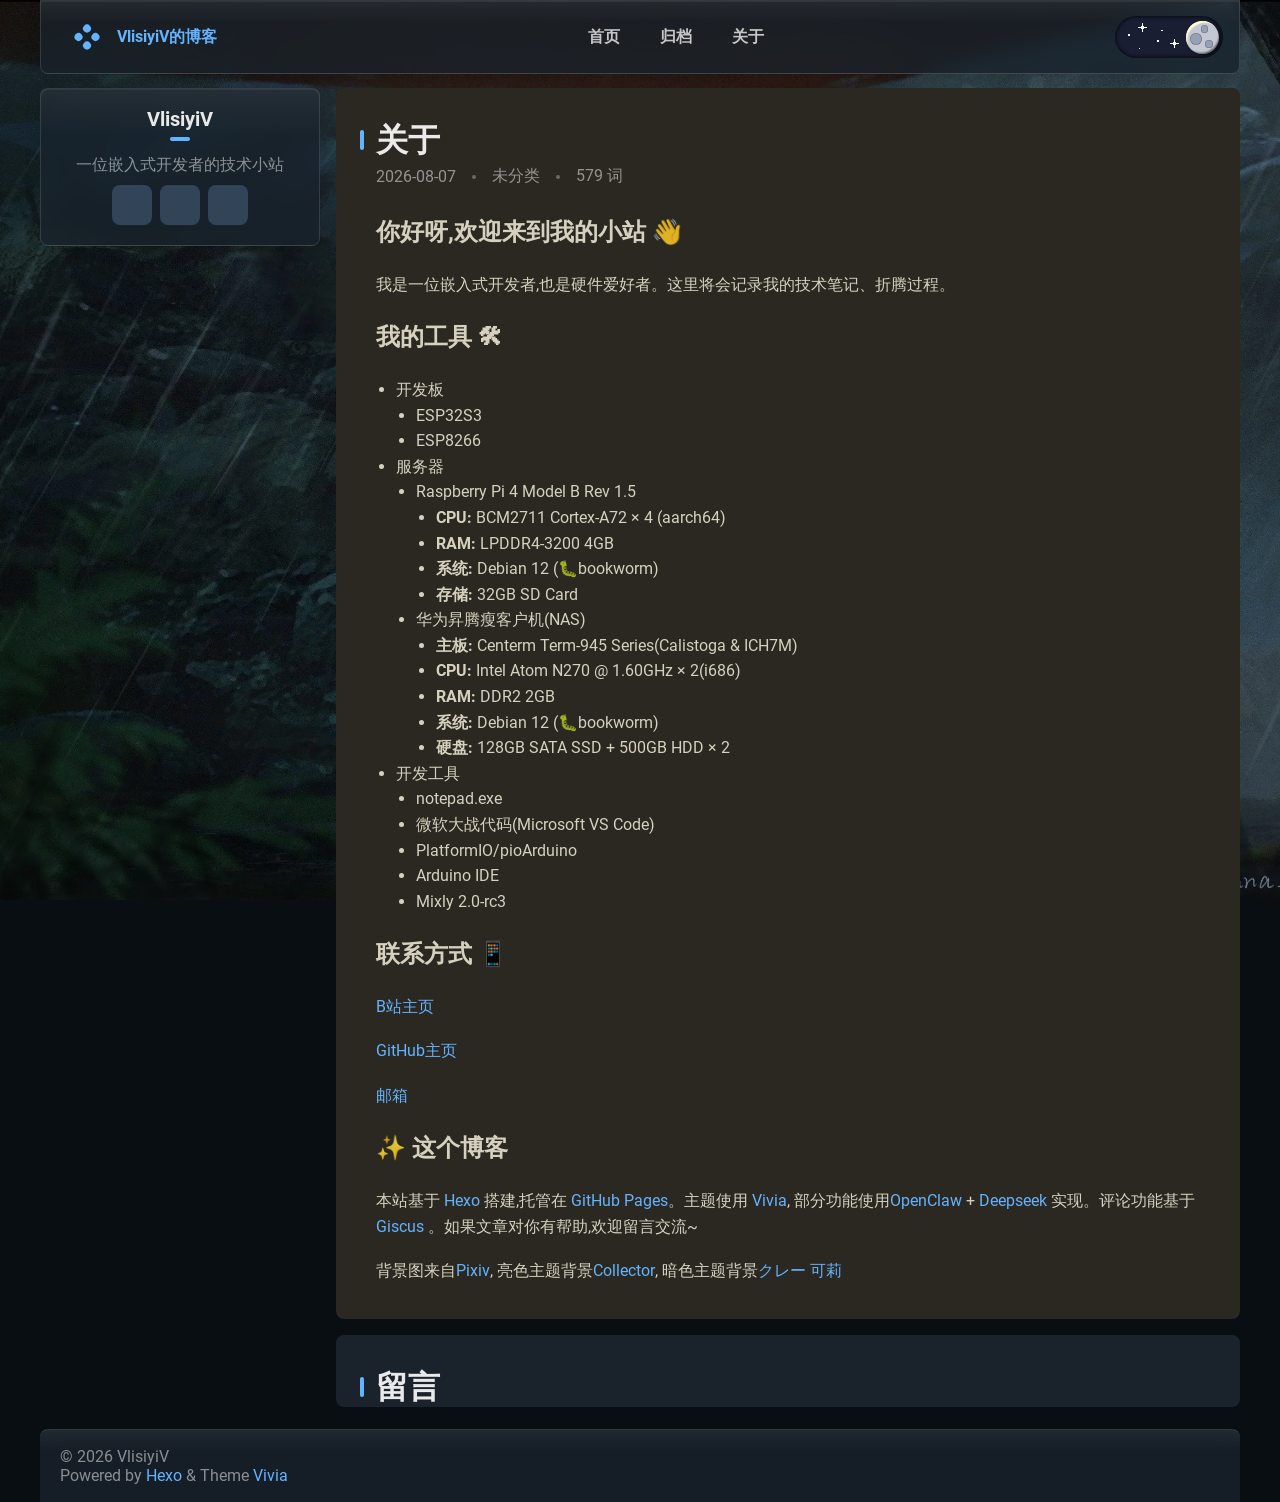
==== about/index.html @ a089f2d6 "Site updated: 2026-08-07 17:27:22" ====
<!DOCTYPE html>


<html theme="dark" showBanner="true" hasBanner="false" > 
<link href="https://cdn.staticfile.org/font-awesome/6.4.2/css/fontawesome.min.css" rel="stylesheet">
<link href="https://cdn.staticfile.org/font-awesome/6.4.2/css/brands.min.css" rel="stylesheet">
<link href="https://cdn.staticfile.org/font-awesome/6.4.2/css/solid.min.css" rel="stylesheet">
<script src="/js/color.global.min.js" ></script>
<script src="/js/load-settings.js" ></script>
<head>
  <meta charset="utf-8">
  
  
  

  
  <title>关于 | VlisiyiV的博客</title>
  <meta name="viewport" content="width=device-width, initial-scale=1, shrink-to-fit=no">

  <link rel="preload" href="/css/fonts/Roboto-Regular.ttf" as="font" type="font/ttf" crossorigin="anonymous">
  <link rel="preload" href="/css/fonts/Roboto-Bold.ttf" as="font" type="font/ttf" crossorigin="anonymous">

  <meta name="description" content="你好呀,欢迎来到我的小站 👋我是一位嵌入式开发者,也是硬件爱好者。这里将会记录我的技术笔记、折腾过程。 我的工具 🛠 开发板 ESP32S3 ESP8266   服务器 Raspberry Pi 4 Model B Rev 1.5 CPU: BCM2711 Cortex-A72 × 4 (aarch64) RAM: LPDDR4-3200 4GB 系统: Debian 12 (🐛bookwo">
<meta property="og:type" content="website">
<meta property="og:title" content="关于">
<meta property="og:url" content="https://blog.033280721.xyz/about/index.html">
<meta property="og:site_name" content="VlisiyiV的博客">
<meta property="og:description" content="你好呀,欢迎来到我的小站 👋我是一位嵌入式开发者,也是硬件爱好者。这里将会记录我的技术笔记、折腾过程。 我的工具 🛠 开发板 ESP32S3 ESP8266   服务器 Raspberry Pi 4 Model B Rev 1.5 CPU: BCM2711 Cortex-A72 × 4 (aarch64) RAM: LPDDR4-3200 4GB 系统: Debian 12 (🐛bookwo">
<meta property="og:locale" content="zh_CN">
<meta property="article:published_time" content="2026-08-07T07:10:06.000Z">
<meta property="article:modified_time" content="2026-08-07T07:10:08.738Z">
<meta property="article:author" content="VlisiyiV">
<meta property="article:tag" content="ESP32">
<meta property="article:tag" content="ESP8266">
<meta property="article:tag" content="单片机">
<meta property="article:tag" content="博客">
<meta property="article:tag" content="嵌入式开发">
<meta property="article:tag" content="树莓派">
<meta property="article:tag" content="硬件DIY">
<meta name="twitter:card" content="summary">
  
  
    <link rel="icon" media="(prefers-color-scheme: light)" href="/images/favicon-light-32.png" sizes="32x32">
    <link rel="icon" media="(prefers-color-scheme: light)" href="/images/favicon-light-128.png" sizes="128x128">
    <link rel="icon" media="(prefers-color-scheme: light)" href="/images/favicon-light-180.png" sizes="180x180">
    <link rel="icon" media="(prefers-color-scheme: light)" href="/images/favicon-light-192.png" sizes="192x192">
    <link rel="icon" media="(prefers-color-scheme: dark)" href="/images/favicon-dark-32.png" sizes="32x32">
    <link rel="icon" media="(prefers-color-scheme: dark)" href="/images/favicon-dark-128.png" sizes="128x128">
    <link rel="icon" media="(prefers-color-scheme: dark)" href="/images/favicon-dark-180.png" sizes="180x180">
    <link rel="icon" media="(prefers-color-scheme: dark)" href="/images/favicon-dark-192.png" sizes="192x192">
  
  
  <link rel="stylesheet" href="/css/style.css?v=20260807b">
<meta name="generator" content="Hexo 8.1.2"></head>

<body>
  
   
  <div id="main-grid" class="  ">
    <div id="nav" class=""  >
      <navbar id="navbar">
  <nav id="title-nav">
    <a href="/">
      <div id="vivia-logo">
        <div class="dot"></div>
        <div class="dot"></div>
        <div class="dot"></div>
        <div class="dot"></div>
      </div>
      <div>VlisiyiV的博客 </div>
    </a>
  </nav>
  <nav id="main-nav">
    
      <a class="main-nav-link" href="/">首页</a>
    
      <a class="main-nav-link" href="/archives">归档</a>
    
      <a class="main-nav-link" href="/about">关于</a>
    
  </nav>
  <nav id="sub-nav">
    <div id="daynight-btn" class="nav-icon" title="toggle_theme">
      <div class="dn-components">
        <div class="dn-main-button">
          <div class="dn-moon"></div>
          <div class="dn-moon"></div>
          <div class="dn-moon"></div>
        </div>
        <div class="dn-daytime-backgrond"></div>
        <div class="dn-daytime-backgrond"></div>
        <div class="dn-daytime-backgrond"></div>
        <div class="dn-cloud">
          <div class="dn-cloud-son"></div>
          <div class="dn-cloud-son"></div>
          <div class="dn-cloud-son"></div>
          <div class="dn-cloud-son"></div>
          <div class="dn-cloud-son"></div>
          <div class="dn-cloud-son"></div>
        </div>
        <div class="dn-cloud dn-cloud-light">
          <div class="dn-cloud-son"></div>
          <div class="dn-cloud-son"></div>
          <div class="dn-cloud-son"></div>
          <div class="dn-cloud-son"></div>
          <div class="dn-cloud-son"></div>
          <div class="dn-cloud-son"></div>
        </div>
        <div class="dn-stars">
          <div class="dn-star big"><div class="dn-star-son"></div><div class="dn-star-son"></div><div class="dn-star-son"></div><div class="dn-star-son"></div></div>
          <div class="dn-star big"><div class="dn-star-son"></div><div class="dn-star-son"></div><div class="dn-star-son"></div><div class="dn-star-son"></div></div>
          <div class="dn-star medium"><div class="dn-star-son"></div><div class="dn-star-son"></div><div class="dn-star-son"></div><div class="dn-star-son"></div></div>
          <div class="dn-star medium"><div class="dn-star-son"></div><div class="dn-star-son"></div><div class="dn-star-son"></div><div class="dn-star-son"></div></div>
          <div class="dn-star small"><div class="dn-star-son"></div><div class="dn-star-son"></div><div class="dn-star-son"></div><div class="dn-star-son"></div></div>
          <div class="dn-star small"><div class="dn-star-son"></div><div class="dn-star-son"></div><div class="dn-star-son"></div><div class="dn-star-son"></div></div>
        </div>
      </div>
    </div>
    
    <div id="nav-menu-btn" class="nav-icon">
      <svg xmlns="http://www.w3.org/2000/svg" height="20" viewBox="0 -960 960 960" width="20"><path d="M177.37-252.282q-17.453 0-29.477-11.964-12.024-11.963-12.024-29.326t12.024-29.537q12.024-12.174 29.477-12.174h605.26q17.453 0 29.477 11.964 12.024 11.963 12.024 29.326t-12.024 29.537q-12.024 12.174-29.477 12.174H177.37Zm0-186.218q-17.453 0-29.477-11.963-12.024-11.964-12.024-29.326 0-17.363 12.024-29.537T177.37-521.5h605.26q17.453 0 29.477 11.963 12.024 11.964 12.024 29.326 0 17.363-12.024 29.537T782.63-438.5H177.37Zm0-186.217q-17.453 0-29.477-11.964-12.024-11.963-12.024-29.326t12.024-29.537q12.024-12.174 29.477-12.174h605.26q17.453 0 29.477 11.964 12.024 11.963 12.024 29.326t-12.024 29.537q-12.024 12.174-29.477 12.174H177.37Z"/></svg>
    </div>
  </nav>
</navbar>
<div id="nav-dropdown" class="hidden">
  <div id="dropdown-link-list">
    
      <a class="nav-dropdown-link" href="/">首页</a>
    
      <a class="nav-dropdown-link" href="/archives">归档</a>
    
      <a class="nav-dropdown-link" href="/about">关于</a>
    
     
    </div>
</div>
<script>
  let dropdownBtn = document.getElementById("nav-menu-btn");
  let dropdownEle = document.getElementById("nav-dropdown");
  dropdownBtn.onclick = function() {
    dropdownEle.classList.toggle("hidden");
  }
</script>
    </div>
    <div id="sidebar-wrapper">
      <sidebar id="sidebar">
  
    <div class="widget-wrap">
  <div class="info-card">
    <div class="avatar">
      
      <div class="img-dim"></div>
    </div>
    <div class="info">
      <div class="username">VlisiyiV </div>
      <div class="dot"></div>
      <div class="subtitle">一位嵌入式开发者的技术小站 </div>
      <div class="link-list">
        
          <a class="link-btn" target="_blank" rel="noopener" href="https://github.com/VlisiyiV" title="GitHub"><i class="fa-brands fa-github"></i></a>
        
          <a class="link-btn" target="_blank" rel="noopener" href="https://space.bilibili.com/592669612" title="Bilibili"><i class="fa-brands fa-bilibili"></i></a>
        
          <a class="link-btn" href="mailto:lisiyi@033280721.xyz" title="Email"><i class="fa-solid fa-envelope"></i></a>
         
      </div>  
    </div>
  </div>
</div>

  
  <div class="sticky">
    
      



    
      

    
  </div>
</sidebar>
    </div>
    <div id="content-body">
       


<article id="page-" class="h-entry article article-type-page" itemprop="blogPost" itemscope itemtype="https://schema.org/BlogPosting">
   
  <div class="article-inner">
    <div class="article-main">
      <header class="article-header">
        
<div class="main-title-bar">
  <div class="main-title-dot"></div>
  
    
      <h1 class="p-name article-title" itemprop="headline name">
        关于
      </h1>
    
  
</div>

        <div class='meta-info-bar'>
          <div class="meta-info">
  <time class="dt-published" datetime="2026-08-07T07:10:06.000Z" itemprop="datePublished">2026-08-07</time>
</div>
          <div class="need-seperator meta-info">
            <div class="meta-cate-flex">
  
    未分类 
   
</div>
  
          </div>
          <div class="wordcount need-seperator meta-info">
            579 词 
          </div>
        </div>
        
      </header>
      <div class="e-content article-entry" itemprop="articleBody">
        
          <h2 id="你好呀-欢迎来到我的小站-👋"><a href="#你好呀-欢迎来到我的小站-👋" class="headerlink" title="你好呀,欢迎来到我的小站 👋"></a>你好呀,欢迎来到我的小站 👋</h2><p>我是一位嵌入式开发者,也是硬件爱好者。这里将会记录我的技术笔记、折腾过程。</p>
<h2 id="我的工具-🛠"><a href="#我的工具-🛠" class="headerlink" title="我的工具 🛠"></a>我的工具 🛠</h2><ul>
<li>开发板<ul>
<li>ESP32S3</li>
<li>ESP8266</li>
</ul>
</li>
<li>服务器<ul>
<li>Raspberry Pi 4 Model B Rev 1.5<ul>
<li><strong>CPU:</strong> BCM2711 Cortex-A72 × 4 (aarch64)</li>
<li><strong>RAM:</strong> LPDDR4-3200 4GB</li>
<li><strong>系统:</strong> Debian 12 (🐛bookworm)</li>
<li><strong>存储:</strong> 32GB SD Card</li>
</ul>
</li>
<li>华为昇腾瘦客户机(NAS)<ul>
<li><strong>主板:</strong> Centerm Term-945 Series(Calistoga &amp; ICH7M)</li>
<li><strong>CPU:</strong> Intel Atom N270 @ 1.60GHz × 2(i686)</li>
<li><strong>RAM:</strong> DDR2 2GB</li>
<li><strong>系统:</strong> Debian 12 (🐛bookworm)</li>
<li><strong>硬盘:</strong> 128GB SATA SSD + 500GB HDD × 2</li>
</ul>
</li>
</ul>
</li>
<li>开发工具<ul>
<li>notepad.exe</li>
<li>微软大战代码(Microsoft VS Code)</li>
<li>PlatformIO&#x2F;pioArduino</li>
<li>Arduino IDE</li>
<li>Mixly 2.0-rc3</li>
</ul>
</li>
</ul>
<h2 id="联系方式-📱"><a href="#联系方式-📱" class="headerlink" title="联系方式 📱"></a>联系方式 📱</h2><p><a target="_blank" rel="noopener" href="https://space.bilibili.com/592669612">B站主页</a></p>
<p><a target="_blank" rel="noopener" href="https://github.com/vlisiyiv">GitHub主页</a></p>
<p><a href="mailto:&#108;&#105;&#x73;&#105;&#121;&#105;&#x40;&#48;&#x33;&#51;&#x32;&#56;&#x30;&#55;&#x32;&#x31;&#46;&#x78;&#x79;&#x7a;">邮箱</a></p>
<h2 id="✨-这个博客"><a href="#✨-这个博客" class="headerlink" title="✨ 这个博客"></a>✨ 这个博客</h2><p>本站基于 <a target="_blank" rel="noopener" href="https://hexo.io/">Hexo</a> 搭建,托管在 <a target="_blank" rel="noopener" href="https://pages.github.com/">GitHub Pages</a>。主题使用 <a target="_blank" rel="noopener" href="https://github.com/saicaca/hexo-theme-vivia">Vivia</a>, 部分功能使用<a target="_blank" rel="noopener" href="https://openclaw.ai/">OpenClaw</a> + <a target="_blank" rel="noopener" href="https://www.deepseek.com/">Deepseek</a> 实现。评论功能基于 <a target="_blank" rel="noopener" href="https://giscus.app/">Giscus</a> 。如果文章对你有帮助,欢迎留言交流~</p>
<p>背景图来自<a target="_blank" rel="noopener" href="https://www.pixiv.net/">Pixiv</a>, 亮色主题背景<a target="_blank" rel="noopener" href="https://www.pixiv.net/artworks/133535742">Collector</a>, 暗色主题背景<a target="_blank" rel="noopener" href="https://www.pixiv.net/artworks/85523453">クレー 可莉</a></p>

        
      </div>

         
    </div>
    
     
  </div>
  
    

  
</article>








  <div id="comment-card" class="comment-card">
    <div class="main-title-bar">
      <div class="main-title-dot"></div>
      <div class="main-title">留言 </div>
    </div>
    <script src="https://giscus.app/client.js"
      data-repo="VlisiyiV/vlisiyiv.github.io"
      data-repo-id="R_kgDOTwzOzQ"
      data-category="Announcements"
      data-category-id="DIC_kwDOTwzOzc4DC2In"
      data-mapping="pathname"
      data-strict="0"
      data-reactions-enabled="1"
      data-emit-metadata="0"
      data-input-position="bottom"
      data-theme="https://blog.033280721.xyz/giscus/giscus-dark.css"
      data-lang="zh-CN"
      crossorigin="anonymous"
      async>
    </script>
  </div>

    </div>
    <div id="footer-wrapper">
      <footer id="footer">
  
  <div id="footer-info" class="inner">
    
    &copy; 2026 VlisiyiV<br>
    Powered by <a href="https://hexo.io/" target="_blank">Hexo</a> & Theme <a target="_blank" rel="noopener" href="https://github.com/saicaca/hexo-theme-vivia">Vivia</a>
  </div>
</footer>

    </div>
    <div class="back-to-top-wrapper">
    <button id="back-to-top-btn" class="back-to-top-btn hide" onclick="topFunction()">
        <i class="fa-solid fa-angle-up"></i>
    </button>
</div>

<script>
    function topFunction() {
        window.scroll({ top: 0, behavior: 'smooth' });
    }
    let btn = document.getElementById('back-to-top-btn');
    function scrollFunction() {
        if (document.body.scrollTop > 600 || document.documentElement.scrollTop > 600) {
            btn.classList.remove('hide')
        } else {
            btn.classList.add('hide')
        }
    }
    window.onscroll = function() {
        scrollFunction();
    }
</script>

  </div>
  <script src="/js/light-dark-switch.js"></script>
</body>
</html>
---- css/style.css ----
:root {
  --neut-L90: rgba(255,255,255,0.9);
  --neut-L75: rgba(255,255,255,0.75);
  --neut-L50: rgba(255,255,255,0.5);
  --neut-L30: rgba(255,255,255,0.3);
  --neut-L10: rgba(255,255,255,0.1);
  --banner-dim: rgba(0,0,0,0.2);
  --primary-hue: 250;
  --glass-bg: rgba(26,34,43,0.8);
  --glass-shine: rgba(255,255,255,0.05);
  --glass-border: rgba(255,255,255,0.12);
  --main-title: rgba(255,255,255,0.9);
  --btn-content: var(--neut-L75);
  --btn-content-hover: var(--btn-content);
  --card-btn-bg: var(--card-background);
  --card-btn-icon: var(--primary);
  --btn-text-neutral-text: var(--neut-L75);
  --btn-text-content: var(--primary);
  --btn-text-light-text: var(--primary);
  --title-hover: var(--primary);
  --light-dot: var(--primary);
  --article-meta: rgba(255,255,255,0.5);
  --article-text: rgba(245,238,218,0.85);
  --info-name: rgba(255,255,255,0.9);
  --info-sub: rgba(255,255,255,0.5);
  --link: var(--primary);
  --color-picker-border: var(--primary);
  --color-picker-thumb: var(--primary);
  --pagenav-curr-bg: var(--primary);
  --widget-title: var(--main-title);
  --archive-year: var(--neut-L75);
  --archive-date: var(--neut-L50);
  --archive-title: var(--neut-L75);
  --archive-tags: var(--neut-L30);
  --archive-dashline: var(--neut-L10);
  --primary-btn-bg: var(--primary);
  --img-overlay: rgba(0,0,0,0.1);
  --sidebar-width: 280px;
  --display-light-icon: 0;
  --display-dark-icon: 1;
}
@supports (color: oklch(0 0 0)) {
  :root {
    --primary: oklch(0.75 0.14 var(--primary-hue));
    --nav-dropdown-bg: oklch(0.2 0.02 var(--primary-hue));
    --page-background: oklch(0.16 0.014 var(--primary-hue));
    --card-background: oklch(0.25 0.02 var(--primary-hue));
    --btn-bg: oklch(0.38 0.04 var(--primary-hue));
    --btn-hover: oklch(0.45 0.045 var(--primary-hue));
    --btn-active: oklch(0.5 0.05 var(--primary-hue));
    --card-btn-hover: oklch(0.3 0.03 var(--primary-hue));
    --card-btn-active: oklch(0.35 0.035 var(--primary-hue));
    --btn-text-hover: oklch(0.2 0.02 var(--primary-hue));
    --btn-text-active: oklch(0.17 0.017 var(--primary-hue));
    --timeline-dim-dot: oklch(0.5 0.05 var(--primary-hue));
    --title-active: oklch(0.65 0.12 var(--primary-hue));
    --tag-dot: oklch(0.25 0.02 var(--primary-hue));
    --highlight-selection: oklch(0.35 0.035 var(--primary-hue));
    --article-code-bg: oklch(0.4 0.04 var(--primary-hue));
    --article-block: oklch(0.2 0.02 var(--primary-hue));
    --link-hover-bg: oklch(0.4 0.08 var(--primary-hue));
    --link-active-bg: oklch(0.35 0.07 var(--primary-hue));
    --blockquote-bg: oklch(0.2 0.02 var(--primary-hue));
    --color-picker-range: oklch(0.4 0.04 var(--primary-hue));
    --badge-bg: oklch(0.75 0.12 var(--primary-hue));
    --text-on-light: oklch(0.25 0.02 var(--primary-hue));
    --pagenav-curr-text: oklch(0.25 0.02 var(--primary-hue));
    --input-field: oklch(0.2 0.02 var(--primary-hue));
    --primary-btn-text: oklch(0.25 0.02 var(--primary-hue));
    --enter-btn-bg: oklch(0.2 0.02 var(--primary-hue));
    --enter-btn-hover: oklch(0.3 0.03 var(--primary-hue));
    --enter-btn-active: oklch(0.35 0.035 var(--primary-hue));
    --selection-bg: oklch(0.4 0.08 var(--primary-hue));
    --code-block-selection-bg: oklch(0.4 0.08 var(--primary-hue));
  }
}
@supports not (color: oklch(0 0 0)) {
  :root {
    --primary: #63b3ff;
    --nav-dropdown-bg: #0f171f;
    --page-background: #090e13;
    --card-background: #1a222b;
    --btn-bg: #324457;
    --btn-hover: #42576e;
    --btn-active: #4d667f;
    --card-btn-hover: #222f3c;
    --card-btn-active: #2d3c4c;
    --btn-text-hover: #0f171f;
    --btn-text-active: #0a1017;
    --timeline-dim-dot: #4d667f;
    --title-active: #5194d5;
    --tag-dot: #1a222b;
    --highlight-selection: #2d3c4c;
    --article-code-bg: #374a5d;
    --article-block: #0f171f;
    --link-hover-bg: #224a71;
    --link-active-bg: #1b3c5d;
    --blockquote-bg: #0f171f;
    --color-picker-range: #374a5d;
    --badge-bg: #70b3f7;
    --text-on-light: #1a222b;
    --pagenav-curr-text: #1a222b;
    --input-field: #0f171f;
    --primary-btn-text: #1a222b;
    --enter-btn-bg: #0f171f;
    --enter-btn-hover: #222f3c;
    --enter-btn-active: #2d3c4c;
    --selection-bg: #224a71;
    --code-block-selection-bg: #224a71;
  }
}
:root[theme='light'] {
  --card-background: #fff;
  --glass-bg: rgba(255,255,255,0.6);
  --glass-shine: rgba(255,255,255,0.45);
  --glass-border: rgba(255,255,255,0.65);
  --banner-dim: none;
  --neut-L90: rgba(0,0,0,0.9);
  --neut-L75: rgba(0,0,0,0.75);
  --neut-L50: rgba(0,0,0,0.5);
  --neut-L30: rgba(0,0,0,0.3);
  --neut-L10: rgba(0,0,0,0.1);
  --main-title: rgba(0,0,0,0.9);
  --article-meta: rgba(0,0,0,0.5);
  --article-text: rgba(85,85,85,0.85);
  --btn-text-neutral-text: rgba(0,0,0,0.75);
  --info-name: rgba(0,0,0,0.9);
  --info-sub: rgba(0,0,0,0.5);
  --tag-dot: var(--btn-content);
  --img-overlay: rgba(0,0,0,0);
  --pagenav-curr-text: rgba(255,255,255,0.9);
  --primary-btn-text: rgba(255,255,255,0.9);
  --display-light-icon: 1;
  --display-dark-icon: 0;
}
@supports (color: oklch(0 0 0)) {
  :root[theme='light'] {
    --primary: oklch(0.7 0.14 var(--primary-hue));
    --page-background: oklch(0.95 0.01 var(--primary-hue));
    --nav-dropdown-bg: oklch(0.98 0.005 var(--primary-hue));
    --btn-bg: oklch(0.95 0.025 var(--primary-hue));
    --btn-content: oklch(0.55 0.12 var(--primary-hue));
    --btn-hover: oklch(0.9 0.05 var(--primary-hue));
    --btn-active: oklch(0.85 0.08 var(--primary-hue));
    --btn-text-hover: oklch(0.95 0.025 var(--primary-hue));
    --btn-text-active: oklch(0.98 0.01 var(--primary-hue));
    --btn-text-content: oklch(0.7 0.14 var(--primary-hue));
    --card-btn-hover: oklch(0.98 0.005 var(--primary-hue));
    --card-btn-active: oklch(0.9 0.03 var(--primary-hue));
    --title-active: oklch(0.6 0.12 var(--primary-hue));
    --link-hover-bg: oklch(0.95 0.025 var(--primary-hue));
    --link-active-bg: oklch(0.9 0.05 var(--primary-hue));
    --article-code-bg: oklch(0.95 0.02 var(--primary-hue));
    --blockquote-bg: oklch(0.98 0.005 var(--primary-hue));
    --badge-bg: oklch(0.95 0.02 var(--primary-hue));
    --text-on-light: oklch(0.55 0.12 var(--primary-hue));
    --color-picker-range: oklch(0.95 0.02 var(--primary-hue));
    --input-field: oklch(0.98 0.005 var(--primary-hue));
    --enter-btn-bg: oklch(0.98 0.005 var(--primary-hue));
    --enter-btn-hover: oklch(0.96 0.015 var(--primary-hue));
    --enter-btn-active: oklch(0.9 0.03 var(--primary-hue));
    --selection-bg: oklch(0.9 0.05 var(--primary-hue));
  }
}
@supports not (color: oklch(0 0 0)) {
  :root[theme='light'] {
    --primary: #53a3f2;
    --page-background: #eaeff5;
    --nav-dropdown-bg: #f6f9fc;
    --btn-bg: #e2f0ff;
    --btn-content: #3275b4;
    --btn-hover: #c6e1ff;
    --btn-active: #a6d2ff;
    --btn-text-hover: #e2f0ff;
    --btn-text-active: #f4f9ff;
    --btn-text-content: #53a3f2;
    --card-btn-hover: #f6f9fc;
    --card-btn-active: #d0e0f2;
    --title-active: #4284c5;
    --link-hover-bg: #e2f0ff;
    --link-active-bg: #c6e1ff;
    --article-code-bg: #e5f0fc;
    --blockquote-bg: #f6f9fc;
    --badge-bg: #e5f0fc;
    --text-on-light: #3275b4;
    --color-picker-range: #e5f0fc;
    --input-field: #f6f9fc;
    --enter-btn-bg: #f6f9fc;
    --enter-btn-hover: #ebf3fc;
    --enter-btn-active: #d0e0f2;
    --selection-bg: #c6e1ff;
  }
}
body {
  width: 100%;
}
body:before,
body:after {
  content: "";
  display: table;
}
body:after {
  clear: both;
}
html,
body,
div,
span,
applet,
object,
iframe,
h1,
h2,
h3,
h4,
h5,
h6,
p,
blockquote,
pre,
a,
abbr,
acronym,
address,
big,
cite,
code,
del,
dfn,
em,
img,
ins,
kbd,
q,
s,
samp,
small,
strike,
strong,
sub,
sup,
tt,
var,
dl,
dt,
dd,
ol,
ul,
li,
fieldset,
form,
label,
legend,
table,
caption,
tbody,
tfoot,
thead,
tr,
th,
td {
  margin: 0;
  padding: 0;
  border: 0;
  outline: 0;
  font-weight: inherit;
  font-style: inherit;
  font-family: inherit;
  font-size: 100%;
  vertical-align: baseline;
}
body {
  line-height: 1;
  color: #000;
  background: #fff;
}
ol,
ul {
  list-style: none;
}
table {
  border-collapse: separate;
  border-spacing: 0;
  vertical-align: middle;
}
caption,
th,
td {
  text-align: left;
  font-weight: normal;
  vertical-align: middle;
}
a img {
  border: none;
}
a {
  text-decoration: none;
}
@font-face {
  font-family: Roboto;
  font-style: normal;
  font-weight: 400;
  src: url("fonts/Roboto-Regular.ttf") format("truetype");
}
@font-face {
  font-family: Roboto;
  font-style: normal;
  font-weight: 700;
  src: url("fonts/Roboto-Bold.ttf") format("truetype");
}
body,
#container {
  overflow-x: hidden;
  height: 100%;
}
body {
  font: 16px "Roboto", -apple-system, BlinkMacSystemFont, "Segoe UI", "Oxygen", "Ubuntu", "Cantarell", "Fira Sans", "Droid Sans", "Helvetica Neue", sans-serif;
  -webkit-text-size-adjust: 100%;
  background-color: #eef0f4;
  background-image: url("../images/bg-light.webp");
  background-size: cover;
  background-position: center;
  background-repeat: no-repeat;
  background-attachment: fixed;
  isolation: isolate;
  -webkit-transition: background-color 0.5s ease-out, color 0.15s ease-out;
  -moz-transition: background-color 0.5s ease-out, color 0.15s ease-out;
  -ms-transition: background-color 0.5s ease-out, color 0.15s ease-out;
  transition: background-color 0.5s ease-out, color 0.15s ease-out;
}
body::before {
  content: '';
  position: fixed;
  top: 0;
  left: 0;
  width: 100%;
  height: 100%;
  background-image: url("../images/bg-dark.webp");
  background-size: cover;
  background-position: center;
  background-repeat: no-repeat;
  background-color: #090e13;
  opacity: 0;
  -webkit-transition: opacity 0.5s ease-out;
  -moz-transition: opacity 0.5s ease-out;
  -ms-transition: opacity 0.5s ease-out;
  transition: opacity 0.5s ease-out;
  z-index: -1;
  pointer-events: none;
}
html[theme="dark"] body {
  background-color: #090e13;
}
html[theme="dark"] body::before {
  opacity: 1;
}

#main-grid {
  grid-template-columns: min(30%, var(--sidebar-width)) auto;
  grid-template-rows: auto auto auto;
}
#main-grid.right-sidebar {
  grid-template-columns: auto min(30%, var(--sidebar-width));
}
#main-grid {
  display: grid;
  max-width: 1200px;
  min-height: 100vh;
  grid-template-rows: auto 1fr auto;
  margin: auto;
  position: relative;
  grid-gap: 16px;
}
#main-grid #nav {
  grid-column-start: 1;
  grid-column-end: 3;
  -webkit-transition: height 0.15s ease-out;
  -moz-transition: height 0.15s ease-out;
  -ms-transition: height 0.15s ease-out;
  transition: height 0.15s ease-out;
}
#main-grid #sidebar-wrapper {
  grid-row: 2;
  grid-column: 1;
}
#main-grid #content-body {
  grid-column: 2;
  grid-row: 2;
  overflow: auto;
}
#main-grid #footer-wrapper {
  grid-row: 3;
  grid-column-start: 1;
  grid-column-end: 3;
}
#main-grid.right-sidebar #sidebar-wrapper {
  grid-column: 2;
}
#main-grid.right-sidebar #content-body {
  grid-column: 1;
}
@media screen and (max-width: 767px) {
  #main-grid {
    grid-template-columns: auto auto;
  }
  #main-grid #sidebar-wrapper {
    grid-row: 3;
    grid-column-start: 1;
    grid-column-end: 3;
    margin-top: 48px;
  }
  #main-grid #content-body {
    grid-column-start: 1;
    grid-column-end: 3;
  }
  #main-grid #footer-wrapper {
    grid-row: 4;
  }
}
@media screen and (min-width: 768px) and (max-width: 1023px) {
  #main-grid {
    grid-template-columns: auto auto;
  }
  #main-grid #sidebar-wrapper {
    grid-row: 3;
    grid-column-start: 1;
    grid-column-end: 3;
    margin-top: 48px;
  }
  #main-grid #content-body {
    grid-column-start: 1;
    grid-column-end: 3;
  }
  #main-grid #footer-wrapper {
    grid-row: 4;
  }
}
#main {
  position: relative;
}
.clear {
  clear: both;
}
#container {
  position: relative;
}
#back-to-top-btn {
  filter: drop-shadow(0px 4px 4px rgba(0,0,0,0.01));
}
.img-dim {
  width: 100%;
  height: 100%;
  background: var(--img-overlay);
  position: absolute;
  -webkit-transition: background 0.15s ease-out;
  -moz-transition: background 0.15s ease-out;
  -ms-transition: background 0.15s ease-out;
  transition: background 0.15s ease-out;
}
::selection {
  background-color: var(--selection-bg);
}
.article-date,
.article-category-link,
.archive-year {
  text-decoration: none;
  text-transform: uppercase;
  letter-spacing: 2px;
  color: #999;
  margin-bottom: 1em;
  margin-left: 5px;
  line-height: 1em;
  text-shadow: 0 1px #fff;
  font-weight: bold;
}
.archive-article-inner {
  background: #fff;
  -webkit-box-shadow: 1px 2px 3px #ddd;
  box-shadow: 1px 2px 3px #ddd;
  border: 1px solid #ddd;
  border-radius: 3px;
}
navbar,
.article-inner,
#article-nav .article-nav-btn,
.comment-card,
.wl-comment-card,
#page-nav #num-bar,
#page-nav .page-nav-btn,
.archive-main-card,
.back-to-top-btn,
.widget,
.info-card {
  background: var(--card-background);
  border-radius: 8px;
  -webkit-transition: background 0.15s ease-out;
  -moz-transition: background 0.15s ease-out;
  -ms-transition: background 0.15s ease-out;
  transition: background 0.15s ease-out;
}
navbar,
#page-nav #num-bar,
#page-nav .page-nav-btn,
.archive-main-card,
.widget,
.info-card {
  background: -webkit-linear-gradient(270deg, var(--glass-shine), transparent 30%), var(--glass-bg);
  background: -moz-linear-gradient(270deg, var(--glass-shine), transparent 30%), var(--glass-bg);
  background: -ms-linear-gradient(270deg, var(--glass-shine), transparent 30%), var(--glass-bg);
  background: linear-gradient(180deg, var(--glass-shine), transparent 30%), var(--glass-bg);
  backdrop-filter: blur(10px) saturate(1.6);
  -webkit-backdrop-filter: blur(10px) saturate(1.6);
  border: 1px solid var(--glass-border);
  -webkit-box-shadow: inset 0 1px 0 rgba(255,255,255,0.06), 0 4px 16px rgba(0,0,0,0.1);
  box-shadow: inset 0 1px 0 rgba(255,255,255,0.06), 0 4px 16px rgba(0,0,0,0.1);
}
.article-tag-list-link,
.widget-tag-list-link,
.info-card .link-list .link-btn {
  background: var(--btn-bg);
  border-radius: 8px;
  color: var(--btn-content);
  -webkit-transition: background 0.15s ease-out, color 0.15s ease-out;
  -moz-transition: background 0.15s ease-out, color 0.15s ease-out;
  -ms-transition: background 0.15s ease-out, color 0.15s ease-out;
  transition: background 0.15s ease-out, color 0.15s ease-out;
  cursor: pointer;
  border: none;
  display: -webkit-box;
  display: -moz-box;
  display: -webkit-flex;
  display: -ms-flexbox;
  display: box;
  display: flex;
  -webkit-box-pack: center;
  -moz-box-pack: center;
  -ms-flex-pack: center;
  -webkit-justify-content: center;
  justify-content: center;
  -webkit-box-align: center;
  -moz-box-align: center;
  -ms-flex-align: center;
  -webkit-align-items: center;
  align-items: center;
}
.article-tag-list-link:hover,
.widget-tag-list-link:hover,
.info-card .link-list .link-btn:hover {
  color: var(--btn-content-hover);
  background: var(--btn-hover);
}
.article-tag-list-link:active,
.widget-tag-list-link:active,
.info-card .link-list .link-btn:active {
  background: var(--btn-active);
}
#article-nav .article-nav-btn,
.back-to-top-btn {
  display: -webkit-box;
  display: -moz-box;
  display: -webkit-flex;
  display: -ms-flexbox;
  display: box;
  display: flex;
  -webkit-box-pack: center;
  -moz-box-pack: center;
  -ms-flex-pack: center;
  -webkit-justify-content: center;
  justify-content: center;
  -webkit-box-align: center;
  -moz-box-align: center;
  -ms-flex-align: center;
  -webkit-align-items: center;
  align-items: center;
}
#article-nav .article-nav-btn:hover,
.back-to-top-btn:hover {
  background: var(--card-btn-hover);
}
#article-nav .article-nav-btn:active,
.back-to-top-btn:active {
  background: var(--card-btn-active);
}
.article-tag-list-link,
.widget-tag-list-link {
  height: 32px;
  padding: 0 12px;
  font-size: 14px;
}
.article-title,
.comment-card .main-title,
.wl-comment-card .main-title,
.archive-main-card .archive-title {
  text-decoration: none;
  font-size: 32px;
  font-weight: bold;
  color: var(--main-title);
  line-height: 40px;
  -webkit-transition: color 0.15s ease-out;
  -moz-transition: color 0.15s ease-out;
  -ms-transition: color 0.15s ease-out;
  transition: color 0.15s ease-out;
  position: relative;
}
@media screen and (max-width: 767px) {
  .article-title,
  .comment-card .main-title,
  .wl-comment-card .main-title,
  .archive-main-card .archive-title {
    font-size: 28px;
  }
}
.article-entry a,
#footer a {
  color: var(--link);
  border-radius: 6px;
  -webkit-transition: background 0.15s ease-out, color 0.15s ease-out, outline 0.15s ease-out;
  -moz-transition: background 0.15s ease-out, color 0.15s ease-out, outline 0.15s ease-out;
  -ms-transition: background 0.15s ease-out, color 0.15s ease-out, outline 0.15s ease-out;
  transition: background 0.15s ease-out, color 0.15s ease-out, outline 0.15s ease-out;
  padding: 3px;
  margin: -3px;
}
.article-entry a:hover,
#footer a:hover {
  background: var(--link-hover-bg);
}
.article-entry a:active,
#footer a:active {
  background: var(--link-active-bg);
}
.article-entry h1,
.widget h1 {
  font-size: 2em;
}
.article-entry h2,
.widget h2 {
  font-size: 1.5em;
}
.article-entry h3,
.widget h3 {
  font-size: 1.3em;
}
.article-entry h4,
.widget h4 {
  font-size: 1.2em;
}
.article-entry h5,
.widget h5 {
  font-size: 1em;
}
.article-entry h6,
.widget h6 {
  font-size: 1em;
  color: #999;
}
.article-entry hr,
.widget hr {
  border: 1px dashed #ddd;
}
.article-entry strong,
.widget strong {
  font-weight: bold;
}
.article-entry em,
.widget em,
.article-entry cite,
.widget cite {
  font-style: italic;
}
.article-entry sup,
.widget sup,
.article-entry sub,
.widget sub {
  font-size: 0.75em;
  line-height: 0;
  position: relative;
  vertical-align: baseline;
}
.article-entry sup,
.widget sup {
  top: -0.5em;
}
.article-entry sub,
.widget sub {
  bottom: -0.2em;
}
.article-entry small,
.widget small {
  font-size: 0.85em;
}
.article-entry acronym,
.widget acronym,
.article-entry abbr,
.widget abbr {
  border-bottom: 1px dotted;
}
.article-entry ul,
.widget ul,
.article-entry ol,
.widget ol,
.article-entry dl,
.widget dl {
  margin: 0 20px;
  line-height: 1.6em;
}
.article-entry ul ul,
.widget ul ul,
.article-entry ol ul,
.widget ol ul,
.article-entry ul ol,
.widget ul ol,
.article-entry ol ol,
.widget ol ol {
  margin-top: 0;
  margin-bottom: 0;
}
.article-entry ul,
.widget ul {
  list-style: disc;
}
.article-entry ol,
.widget ol {
  list-style: decimal;
}
.article-entry dt,
.widget dt {
  font-weight: bold;
}
:root #nav {
  height: 72px;
  z-index: 10;
}
@media screen and (max-width: 767px) {
  :root #nav {
    height: auto;
    min-height: 72px;
  }
}
@media screen and (min-width: 768px) and (max-width: 1023px) {
  :root #nav {
    height: auto;
    min-height: 72px;
  }
}
:root #banner {
  opacity: 0;
}
:root[showBanner="true"][hasBanner="true"] #nav {
  height: calc(40vh - 72px);
  filter: drop-shadow(0px 4px 4px rgba(0,0,0,0.04));
}
:root[showBanner="true"][hasBanner="true"] #nav.is_home {
  height: calc(60vh - 72px);
}
:root[showBanner="true"][hasBanner="true"] #banner {
  opacity: 1;
  top: 0;
}
@media screen and (min-width: 1024px) {
  :root[showBanner="true"][hasBanner="desktop"] #nav {
    height: calc(40vh - 72px);
    filter: drop-shadow(0px 4px 4px rgba(0,0,0,0.04));
  }
  :root[showBanner="true"][hasBanner="desktop"] #nav.is_home {
    height: calc(60vh - 72px);
  }
  :root[showBanner="true"][hasBanner="desktop"] #banner {
    opacity: 1;
    top: 0;
  }
}
html[theme="dark"] #banner-img-light {
  display: none;
}
html[theme="dark"] #banner-img-dark {
  display: block;
}
#banner {
  height: 40vh;
  width: 100%;
  position: absolute;
  overflow: hidden;
  -webkit-transition: opacity 0.15s ease-out, top 0.15s ease-out;
  -moz-transition: opacity 0.15s ease-out, top 0.15s ease-out;
  -ms-transition: opacity 0.15s ease-out, top 0.15s ease-out;
  transition: opacity 0.15s ease-out, top 0.15s ease-out;
  top: -40px;
}
#banner.hide {
  opacity: 0;
}
#banner.is_home {
  height: 60vh;
}
#banner img {
  height: 100%;
  width: 100%;
  object-fit: cover;
  object-position: center;
}
#banner #banner-img-dark {
  display: none;
}
#banner #banner-dim {
  height: 100%;
  width: 100%;
  position: absolute;
  top: 0;
  background: var(--banner-dim);
  -webkit-transition: background 0.15s ease-out;
  -moz-transition: background 0.15s ease-out;
  -ms-transition: background 0.15s ease-out;
  transition: background 0.15s ease-out;
}
navbar {
  height: 72px;
  display: -webkit-box;
  display: -moz-box;
  display: -webkit-flex;
  display: -ms-flexbox;
  display: box;
  display: flex;
  -webkit-box-pack: justify;
  -moz-box-pack: justify;
  -ms-flex-pack: justify;
  -webkit-justify-content: space-between;
  justify-content: space-between;
  -webkit-box-align: center;
  -moz-box-align: center;
  -ms-flex-align: center;
  -webkit-align-items: center;
  align-items: center;
  position: sticky;
  margin: 0 auto;
  border-radius: 0 0 8px 8px;
  top: 0;
}
#title-nav {
  margin-left: 16px;
}
#title-nav a {
  color: var(--btn-text-content);
  height: 52px;
  border-radius: 8px;
  -webkit-box-align: center;
  -moz-box-align: center;
  -ms-flex-align: center;
  -webkit-align-items: center;
  align-items: center;
  padding: 0 20px;
  display: -webkit-box;
  display: -moz-box;
  display: -webkit-flex;
  display: -ms-flexbox;
  display: box;
  display: flex;
  font-size: 16px;
  font-weight: bold;
  -webkit-transition: background 0.15s ease-out;
  -moz-transition: background 0.15s ease-out;
  -ms-transition: background 0.15s ease-out;
  transition: background 0.15s ease-out;
}
#title-nav a:hover {
  background: var(--btn-text-hover);
}
#title-nav a:active {
  background: var(--btn-text-active);
}
#title-nav a #vivia-logo {
  display: -webkit-box;
  display: -moz-box;
  display: -webkit-flex;
  display: -ms-flexbox;
  display: box;
  display: flex;
  -webkit-box-lines: multiple;
  -moz-box-lines: multiple;
  -webkit-flex-wrap: wrap;
  -ms-flex-wrap: wrap;
  flex-wrap: wrap;
  gap: 4px;
  width: 20px;
  height: 20px;
  -webkit-transform: rotate(45deg);
  -moz-transform: rotate(45deg);
  -ms-transform: rotate(45deg);
  transform: rotate(45deg);
  margin-right: 20px;
}
#title-nav a #vivia-logo .dot {
  height: 8px;
  width: 8px;
  border-radius: 50%;
  background: var(--btn-text-content);
}
#main-nav {
  float: left;
  display: -webkit-box;
  display: -moz-box;
  display: -webkit-flex;
  display: -ms-flexbox;
  display: box;
  display: flex;
  gap: 8px;
}
@media screen and (max-width: 767px) {
  #main-nav {
    display: none;
  }
}
@media screen and (min-width: 768px) and (max-width: 1023px) {
  #main-nav {
    display: none;
  }
}
.nav-icon,
.main-nav-link {
  float: left;
  color: var(--btn-text-neutral-text);
  fill: var(--btn-text-neutral-text);
  text-decoration: none;
  display: block;
  border-radius: 8px;
  -webkit-transition: background 0.15s ease-out, color 0.15s ease-out;
  -moz-transition: background 0.15s ease-out, color 0.15s ease-out;
  -ms-transition: background 0.15s ease-out, color 0.15s ease-out;
  transition: background 0.15s ease-out, color 0.15s ease-out;
}
.nav-icon:hover,
.main-nav-link:hover {
  background: var(--btn-text-hover);
  color: var(--btn-text-light-text);
  fill: var(--btn-text-light-text);
}
.nav-icon:active,
.main-nav-link:active {
  background: var(--btn-text-active);
}
.nav-icon {
  font-family: FontAwesome;
  text-align: center;
  font-size: 16px;
  width: 44px;
  height: 44px;
  display: -webkit-box;
  display: -moz-box;
  display: -webkit-flex;
  display: -ms-flexbox;
  display: box;
  display: flex;
  position: relative;
  cursor: pointer;
  -webkit-box-pack: center;
  -moz-box-pack: center;
  -ms-flex-pack: center;
  -webkit-justify-content: center;
  justify-content: center;
  -webkit-box-align: center;
  -moz-box-align: center;
  -ms-flex-align: center;
  -webkit-align-items: center;
  align-items: center;
}
@media screen and (max-width: 767px) {
  .nav-icon.mobile-hide {
    display: none;
  }
}
@media screen and (min-width: 768px) and (max-width: 1023px) {
  .nav-icon.mobile-hide {
    display: none;
  }
}
.nav-icon .rss {
  font-weight: 300;
}
.nav-icon .light-mode-icon {
  position: absolute;
  height: 20px;
  opacity: var(--display-light-icon);
  -webkit-transition: opacity 0.15s ease-out;
  -moz-transition: opacity 0.15s ease-out;
  -ms-transition: opacity 0.15s ease-out;
  transition: opacity 0.15s ease-out;
}
.nav-icon .dark-mode-icon {
  position: absolute;
  height: 20px;
  opacity: var(--display-dark-icon);
  -webkit-transition: opacity 0.15s ease-out;
  -moz-transition: opacity 0.15s ease-out;
  -ms-transition: opacity 0.15s ease-out;
  transition: opacity 0.15s ease-out;
}
@media screen and (min-width: 1024px) {
  #nav-menu-btn {
    display: none;
  }
}
#nav-dropdown {
  margin-top: -8px;
  background: var(--nav-dropdown-bg);
  -webkit-transition: background 0.15s ease-out, height 0.15s ease-out;
  -moz-transition: background 0.15s ease-out, height 0.15s ease-out;
  -ms-transition: background 0.15s ease-out, height 0.15s ease-out;
  transition: background 0.15s ease-out, height 0.15s ease-out;
  border-radius: 0 0 8px 8px;
  overflow: hidden;
  height: fit-content;
}
@media screen and (min-width: 1024px) {
  #nav-dropdown {
    display: none;
  }
}
#nav-dropdown.hidden {
  height: 0;
}
#nav-dropdown #dropdown-link-list {
  padding-top: 16px;
  padding-bottom: 8px;
}
#nav-dropdown #dropdown-link-list .nav-dropdown-link {
  display: -webkit-box;
  display: -moz-box;
  display: -webkit-flex;
  display: -ms-flexbox;
  display: box;
  display: flex;
  -webkit-box-align: center;
  -moz-box-align: center;
  -ms-flex-align: center;
  -webkit-align-items: center;
  align-items: center;
  padding-left: 32px;
  height: 40px;
  width: 100%;
  display: -webkit-box;
  display: -moz-box;
  display: -webkit-flex;
  display: -ms-flexbox;
  display: box;
  display: flex;
  color: var(--neut-L75);
  font-weight: bold;
  -webkit-transition: color 0.15s ease-out;
  -moz-transition: color 0.15s ease-out;
  -ms-transition: color 0.15s ease-out;
  transition: color 0.15s ease-out;
}
#nav-dropdown #dropdown-link-list .nav-dropdown-link:hover,
#nav-dropdown #dropdown-link-list .nav-dropdown-link:active {
  color: var(--primary);
}
.main-nav-link {
  font-weight: bold;
  height: 44px;
  padding: 0px 16px;
  display: -webkit-box;
  display: -moz-box;
  display: -webkit-flex;
  display: -ms-flexbox;
  display: box;
  display: flex;
  -webkit-box-align: center;
  -moz-box-align: center;
  -ms-flex-align: center;
  -webkit-align-items: center;
  align-items: center;
}
#main-nav-toggle {
  display: none;
}
#main-nav-toggle:before {
  content: "\f0c9";
}
@media screen and (max-width: 767px) {
  #main-nav-toggle {
    display: block;
  }
}
#sub-nav {
  margin-right: 16px;
  display: -webkit-box;
  display: -moz-box;
  display: -webkit-flex;
  display: -ms-flexbox;
  display: box;
  display: flex;
  gap: 4px;
}
.article {
  margin-bottom: 16px;
}
.article-inner {
  overflow: hidden;
  margin-bottom: 16px;
  display: -webkit-box;
  display: -moz-box;
  display: -webkit-flex;
  display: -ms-flexbox;
  display: box;
  display: flex;
}
.article-main {
  border-radius: 8px;
  z-index: 50;
  position: relative;
  background: var(--card-background);
  -webkit-transition: background 0.15s ease-out;
  -moz-transition: background 0.15s ease-out;
  -ms-transition: background 0.15s ease-out;
  transition: background 0.15s ease-out;
  width: 100%;
  margin-right: -16px;
  padding-bottom: 16px;
}
:root[theme='light'] .article-main {
  background: #f5f0e6;
}
:root[theme='dark'] .article-main {
  background: #2b2822;
}
.article-meta:before,
.article-meta:after {
  content: "";
  display: table;
}
.article-meta:after {
  clear: both;
}
.article-date {
  float: left;
}
.meta-info-bar {
  color: var(--article-meta);
  font-size: 16px;
  font-weight: medium;
  text-decoration: none;
  display: -webkit-box;
  display: -moz-box;
  display: -webkit-flex;
  display: -ms-flexbox;
  display: box;
  display: flex;
  -webkit-box-align: center;
  -moz-box-align: center;
  -ms-flex-align: center;
  -webkit-align-items: center;
  align-items: center;
}
.meta-info-bar * {
  white-space: nowrap;
}
.meta-info-bar .meta-info {
  -webkit-transition: color 0.15s ease-out, outline 0.15s ease-out, background 0.15s ease-out;
  -moz-transition: color 0.15s ease-out, outline 0.15s ease-out, background 0.15s ease-out;
  -ms-transition: color 0.15s ease-out, outline 0.15s ease-out, background 0.15s ease-out;
  transition: color 0.15s ease-out, outline 0.15s ease-out, background 0.15s ease-out;
}
.meta-info-bar a {
  color: var(--article-meta);
  border-radius: 6px;
  margin: -4px;
  padding: 4px;
}
.meta-info-bar a:hover {
  outline-color: var(--btn-bg);
  background: var(--btn-bg);
  color: var(--link);
}
.meta-info-bar .meta-cate-flex {
  display: -webkit-box;
  display: -moz-box;
  display: -webkit-flex;
  display: -ms-flexbox;
  display: box;
  display: flex;
  gap: 6px;
}
.meta-info-bar .meta-cate-flex * {
  -webkit-transition: background 0.15s ease-out, color 0.15s ease-out;
  -moz-transition: background 0.15s ease-out, color 0.15s ease-out;
  -ms-transition: background 0.15s ease-out, color 0.15s ease-out;
  transition: background 0.15s ease-out, color 0.15s ease-out;
}
.meta-info-bar .need-seperator {
  display: -webkit-box;
  display: -moz-box;
  display: -webkit-flex;
  display: -ms-flexbox;
  display: box;
  display: flex;
  -webkit-box-align: center;
  -moz-box-align: center;
  -ms-flex-align: center;
  -webkit-align-items: center;
  align-items: center;
}
.meta-info-bar .need-seperator:before {
  content: "";
  position: relative;
  -webkit-transition: background 0.15s ease-out;
  -moz-transition: background 0.15s ease-out;
  -ms-transition: background 0.15s ease-out;
  transition: background 0.15s ease-out;
  background: var(--neut-L30);
  height: 4px;
  width: 4px;
  border-radius: 50%;
  margin: 0 16px;
}
@media screen and (max-width: 767px) {
  .meta-info-bar .need-seperator:before {
    margin: 0 12px;
  }
}
.article-category-link {
  margin: 0 12px 1em;
}
.article-header {
  padding: 32px 40px 0;
}
@media screen and (max-width: 767px) {
  .article-header {
    padding: 32px 28px 0;
  }
}
.article-header h1 {
  margin-bottom: 0;
}
.article-header .meta-info-bar {
  margin-bottom: 6px;
}
.right-panel {
  display: -webkit-box;
  display: -moz-box;
  display: -webkit-flex;
  display: -ms-flexbox;
  display: box;
  display: flex;
  -webkit-box-pack: end;
  -moz-box-pack: end;
  -ms-flex-pack: end;
  -webkit-justify-content: flex-end;
  justify-content: flex-end;
  -webkit-box-align: center;
  -moz-box-align: center;
  -ms-flex-align: center;
  -webkit-align-items: center;
  align-items: center;
  background-size: cover;
  background-position: center center;
  background-repeat: no-repeat;
  -webkit-transition: all 0.15s ease-out;
  -moz-transition: all 0.15s ease-out;
  -ms-transition: all 0.15s ease-out;
  transition: all 0.15s ease-out;
}
@media screen and (max-width: 767px) {
  .right-panel {
    display: none;
  }
}
.right-panel.non-pic {
  min-width: 76px;
  background: var(--enter-btn-bg);
}
.right-panel.non-pic i {
  color: var(--primary);
  font-size: 24px;
  margin-right: 24px;
}
.right-panel.non-pic:hover {
  background: var(--enter-btn-hover);
}
.right-panel.non-pic:active {
  background: var(--enter-btn-active);
}
.right-panel.with-pic {
  -webkit-transition: 0.3s all ease-out;
  -moz-transition: 0.3s all ease-out;
  -ms-transition: 0.3s all ease-out;
  transition: 0.3s all ease-out;
  min-width: 35%;
}
.right-panel.with-pic .overlay {
  height: 100%;
  width: 100%;
  background: var(--img-overlay);
  -webkit-transition: background 0.15s ease-out;
  -moz-transition: background 0.15s ease-out;
  -ms-transition: background 0.15s ease-out;
  transition: background 0.15s ease-out;
  display: -webkit-box;
  display: -moz-box;
  display: -webkit-flex;
  display: -ms-flexbox;
  display: box;
  display: flex;
  -webkit-box-align: center;
  -moz-box-align: center;
  -ms-flex-align: center;
  -webkit-align-items: center;
  align-items: center;
  -webkit-box-pack: center;
  -moz-box-pack: center;
  -ms-flex-pack: center;
  -webkit-justify-content: center;
  justify-content: center;
}
.right-panel.with-pic .overlay i {
  opacity: 0;
  -webkit-transition: opacity 0.15s ease-out;
  -moz-transition: opacity 0.15s ease-out;
  -ms-transition: opacity 0.15s ease-out;
  transition: opacity 0.15s ease-out;
  margin-right: 0;
  color: #fff;
  font-size: 40px;
}
.right-panel.with-pic .non-pic {
  display: none;
}
.right-panel.with-pic .overlay:hover {
  background: rgba(0,0,0,0.5);
}
.right-panel.with-pic .overlay:hover i {
  display: block;
  opacity: 1;
}
.right-panel.with-pic .overlay:active {
  background: rgba(0,0,0,0.6);
}
.truncate-text {
  overflow: hidden;
  text-overflow: ellipsis;
  display: -webkit-box;
  -webkit-line-clamp: 3;
  line-clamp: 3;
  -webkit-box-orient: vertical;
  margin: 16px 0;
  line-height: 1.6em;
  word-break: break-word;
}
a.article-title:hover {
  color: var(--title-hover);
}
a.article-title:active {
  color: var(--title-active);
}
.article-title h1 {
  width: 100%;
}
.article-title h1 a {
  width: 100%;
}
.article-entry {
  color: var(--article-text);
  padding: 0 40px;
  -webkit-transition: color 0.15s ease-out;
  -moz-transition: color 0.15s ease-out;
  -ms-transition: color 0.15s ease-out;
  transition: color 0.15s ease-out;
}
.article-entry:before,
.article-entry:after {
  content: "";
  display: table;
}
.article-entry:after {
  clear: both;
}
@media screen and (max-width: 767px) {
  .article-entry {
    padding: 0 28px;
  }
}
.article-entry p,
.article-entry table {
  line-height: 1.6em;
  margin: 1.2em 0;
}
.article-entry h1,
.article-entry h2,
.article-entry h3,
.article-entry h4,
.article-entry h5,
.article-entry h6 {
  font-weight: bold;
}
.article-entry h1,
.article-entry h2,
.article-entry h3,
.article-entry h4,
.article-entry h5,
.article-entry h6 {
  line-height: 1.1em;
  margin: 1.1em 0;
}
.article-entry ul,
.article-entry ol,
.article-entry dl {
  margin-top: 1.6em;
  margin-bottom: 1.6em;
}
.article-entry img,
.article-entry video {
  max-width: 100%;
  border-radius: 8px;
  height: auto;
  display: block;
  margin: auto;
}
.article-entry iframe {
  border-radius: 8px;
  border: none;
}
.article-entry table {
  width: 100%;
  border-collapse: collapse;
  border-spacing: 0;
}
.article-entry th {
  font-weight: bold;
  border-bottom: 3px solid #ddd;
  padding-bottom: 0.5em;
}
.article-entry td {
  border-bottom: 1px solid #ddd;
  padding: 10px 0;
}
.article-entry blockquote {
  background: var(--blockquote-bg);
  padding: 0 24px;
  border-radius: 8px;
  display: -webkit-box;
  display: -moz-box;
  display: -webkit-flex;
  display: -ms-flexbox;
  display: box;
  display: flex;
  -webkit-box-orient: vertical;
  -moz-box-orient: vertical;
  -webkit-flex-direction: column;
  -ms-flex-direction: column;
  flex-direction: column;
  -webkit-box-lines: single;
  -moz-box-lines: single;
  -webkit-flex-wrap: nowrap;
  -ms-flex-wrap: nowrap;
  flex-wrap: nowrap;
  margin: 1.2em 0;
  -webkit-transition: background 0.15s ease-out;
  -moz-transition: background 0.15s ease-out;
  -ms-transition: background 0.15s ease-out;
  transition: background 0.15s ease-out;
}
.article-entry footer {
  font-size: 16px;
  margin: 1.6em 0;
  font-family: "Roboto", -apple-system, BlinkMacSystemFont, "Segoe UI", "Oxygen", "Ubuntu", "Cantarell", "Fira Sans", "Droid Sans", "Helvetica Neue", sans-serif;
  text-align: right;
}
.article-entry footer cite:before {
  content: "—";
  padding: 0 0.5em;
}
.article-entry .pullquote {
  text-align: left;
  width: 45%;
  margin: 0;
}
.article-entry .pullquote.left {
  margin-right: 1em;
  float: left;
}
.article-entry .pullquote.right {
  margin-left: 1em;
  float: right;
}
.article-entry .caption {
  color: #999;
  display: block;
  font-size: 0.9em;
  margin-top: 0.5em;
  position: relative;
  text-align: center;
}
.article-entry .video-container {
  position: relative;
  padding-top: 56.25%;
  height: 0;
  overflow: hidden;
  margin: 1.6em 0;
}
.article-entry .video-container iframe,
.article-entry .video-container object,
.article-entry .video-container embed {
  position: absolute;
  top: 0;
  left: 0;
  width: 100%;
  height: 100%;
  margin-top: 0;
}
.article-more-link {
  display: -webkit-box;
  display: -moz-box;
  display: -webkit-flex;
  display: -ms-flexbox;
  display: box;
  display: flex;
  -webkit-box-align: center;
  -moz-box-align: center;
  -ms-flex-align: center;
  -webkit-align-items: center;
  align-items: center;
  -webkit-box-pack: end;
  -moz-box-pack: end;
  -ms-flex-pack: end;
  -webkit-justify-content: flex-end;
  justify-content: flex-end;
  gap: 8px;
  float: right;
  line-height: 40px;
  color: var(--btn-text-content);
  text-decoration: none;
  font-size: 16px;
  font-weight: medium;
  padding-left: 24px;
  padding-right: 40px;
  border-radius: 8px 0 0 8px;
  -webkit-transition: background 0.15s ease-out, padding-right 0.15s ease-out;
  -moz-transition: background 0.15s ease-out, padding-right 0.15s ease-out;
  -ms-transition: background 0.15s ease-out, padding-right 0.15s ease-out;
  transition: background 0.15s ease-out, padding-right 0.15s ease-out;
}
.article-more-link:hover {
  padding-right: 36px;
  background: var(--btn-text-hover);
  text-decoration: none;
}
.article-footer {
  font-size: 0.85em;
  line-height: 1.6em;
  margin: 0 0 0 24px;
}
.article-footer:before,
.article-footer:after {
  content: "";
  display: table;
}
.article-footer:after {
  clear: both;
}
.widget-tag-list,
.article-tag-list {
  margin-top: 12px;
  display: -webkit-box;
  display: -moz-box;
  display: -webkit-flex;
  display: -ms-flexbox;
  display: box;
  display: flex;
  -webkit-box-lines: multiple;
  -moz-box-lines: multiple;
  -webkit-flex-wrap: wrap;
  -ms-flex-wrap: wrap;
  flex-wrap: wrap;
  row-gap: 10px;
  -webkit-column-gap: 8px;
  -moz-column-gap: 8px;
  column-gap: 8px;
}
.article-tag-list-link,
.widget-tag-list-link {
  color: var(--btn-content);
  font-size: 14px;
  font-weight: medium;
  display: -webkit-box;
  display: -moz-box;
  display: -webkit-flex;
  display: -ms-flexbox;
  display: box;
  display: flex;
  -webkit-box-align: center;
  -moz-box-align: center;
  -ms-flex-align: center;
  -webkit-align-items: center;
  align-items: center;
}
.article-tag-list-link:hover,
.widget-tag-list-link:hover {
  color: var(--btn-content-hover);
}
.article-tag-list-link:before {
  content: "";
  display: block;
  height: 4px;
  width: 4px;
  border-radius: 50%;
  background: var(--tag-dot);
  margin-right: 8px;
  -webkit-transition: background 0.15s ease-out;
  -moz-transition: background 0.15s ease-out;
  -ms-transition: background 0.15s ease-out;
  transition: background 0.15s ease-out;
}
@media screen and (max-width: 767px) {
  .article-tag-list-link:before {
    display: none;
  }
}
.article-comment-link {
  float: right;
}
.article-comment-link:before {
  content: "\f075";
  font-family: FontAwesome;
  padding-right: 8px;
}
.article-share-link {
  color: var(--btn-text-content);
  cursor: pointer;
  float: left;
  font-size: 16px;
  font-weight: medium;
  display: -webkit-box;
  display: -moz-box;
  display: -webkit-flex;
  display: -ms-flexbox;
  display: box;
  display: flex;
  -webkit-box-align: center;
  -moz-box-align: center;
  -ms-flex-align: center;
  -webkit-align-items: center;
  align-items: center;
  gap: 8px;
  padding: 0 16px;
  height: 40px;
  -webkit-transition: background 0.15s ease-out;
  -moz-transition: background 0.15s ease-out;
  -ms-transition: background 0.15s ease-out;
  transition: background 0.15s ease-out;
  border-radius: 8px;
}
.article-share-link:hover {
  background: var(--btn-text-hover);
  text-decoration: none;
}
#article-nav {
  position: relative;
  display: -webkit-box;
  display: -moz-box;
  display: -webkit-flex;
  display: -ms-flexbox;
  display: box;
  display: flex;
  gap: 16px;
}
#article-nav .article-nav-btn {
  width: 100%;
  height: 60px;
  display: -webkit-box;
  display: -moz-box;
  display: -webkit-flex;
  display: -ms-flexbox;
  display: box;
  display: flex;
  padding: 0 24px;
  gap: 20px;
  color: var(--neut-L75);
  font-weight: bold;
  font-size: 16px;
  overflow: hidden;
  -webkit-transition: background 0.15s ease-out, color 0.15s ease-out;
  -moz-transition: background 0.15s ease-out, color 0.15s ease-out;
  -ms-transition: background 0.15s ease-out, color 0.15s ease-out;
  transition: background 0.15s ease-out, color 0.15s ease-out;
}
#article-nav .article-nav-btn i {
  color: var(--primary);
  font-size: 20px;
}
#article-nav .article-nav-btn.left {
  -webkit-box-pack: start;
  -moz-box-pack: start;
  -ms-flex-pack: start;
  -webkit-justify-content: flex-start;
  justify-content: flex-start;
}
#article-nav .article-nav-btn.right {
  -webkit-box-pack: end;
  -moz-box-pack: end;
  -ms-flex-pack: end;
  -webkit-justify-content: flex-end;
  justify-content: flex-end;
}
#article-nav .article-nav-btn.disabled {
  opacity: 0;
}
#article-nav .article-nav-btn .title-text {
  white-space: nowrap;
  overflow: hidden;
  text-overflow: ellipsis;
}
.article-nav-link-wrap {
  text-decoration: none;
  -webkit-box-sizing: border-box;
  -moz-box-sizing: border-box;
  box-sizing: border-box;
  margin-top: 16px;
  text-align: center;
  display: block;
  padding: 12px;
  border-radius: 8px;
}
.article-nav-link-wrap:hover {
  color: var(--link);
  background: var(--card-background);
}
@media screen and (min-width: 1024px) {
  .article-nav-link-wrap {
    margin-top: 0;
  }
}
@media screen and (min-width: 1024px) {
  #article-nav-newer {
    float: left;
    text-align: left;
    padding-right: 20px;
  }
}
@media screen and (min-width: 1024px) {
  #article-nav-older {
    float: right;
    text-align: right;
    padding-left: 20px;
  }
}
.article-nav-caption {
  text-transform: uppercase;
  letter-spacing: 2px;
  color: #ddd;
  line-height: 1em;
  font-weight: bold;
}
#article-nav-newer .article-nav-caption {
  margin-right: -2px;
}
.article-nav-title {
  font-size: 0.85em;
  line-height: 1.6em;
  margin-top: 0.5em;
}
.article-gallery {
  position: relative;
  border-radius: 8px 8px 0 0;
  overflow: hidden;
  margin-bottom: -8px;
}
.article-gallery-photos {
  position: relative;
  overflow: hidden;
}
.article-gallery-img {
  display: none;
  max-width: 100%;
}
.article-gallery-img:first-child {
  display: block;
}
.article-gallery-img.loaded {
  position: absolute;
  display: block;
}
.article-gallery-img img {
  display: block;
  width: 100%;
  object-fit: cover;
  margin: 0 auto;
  max-height: 40vh;
}
.comment-card {
  padding: 32px 40px 0 40px;
}
.comment-card * {
  -webkit-transition: none;
  -moz-transition: none;
  -ms-transition: none;
  transition: none;
}
.comment-card .title-bar {
  margin-bottom: 24px;
}
.comment-card #vcomments {
  margin-top: 16px;
}
.comment-card .vimg {
  border-radius: 8px !important;
  border: none !important;
}
.comment-card .vat {
  color: var(--primary) !important;
}
.comment-card .vwrap {
  padding: 0 !important;
  border: none !important;
}
.comment-card .item3 {
  display: -webkit-box !important;
  display: -moz-box !important;
  display: -webkit-flex !important;
  display: -ms-flexbox !important;
  display: box !important;
  display: flex !important;
  gap: 12px !important;
  margin-bottom: 12px !important;
}
.comment-card .item3 input {
  background: var(--input-field) !important;
  border-radius: 8px !important;
  padding-left: 16px !important;
  border-bottom: none !important;
}
.comment-card .vedit {
  background: var(--input-field) !important;
  border-radius: 8px !important;
  padding: 16px !important;
  margin-bottom: 12px !important;
  -webkit-transition: background 0.15s ease-out;
  -moz-transition: background 0.15s ease-out;
  -ms-transition: background 0.15s ease-out;
  transition: background 0.15s ease-out;
}
.comment-card .vinput {
  font-size: 14px !important;
  color: var(--neut-L75) !important;
  -webkit-transition: background 0.15s ease-out;
  -moz-transition: background 0.15s ease-out;
  -ms-transition: background 0.15s ease-out;
  transition: background 0.15s ease-out;
}
.comment-card ::placeholder {
  color: var(--neut-L30);
}
.comment-card svg path {
  fill: var(--primary);
}
.comment-card .vsubmit {
  height: 32px;
  min-width: 80px;
  border: none !important;
  background: var(--primary-btn-bg) !important;
  color: var(--primary-btn-text) !important;
  border-radius: 8px !important;
  font-size: 14px !important;
  font-weight: bold !important;
}
.comment-card .vrow {
  padding: 0 !important;
}
.comment-card .vcount {
  color: var(--neut-L50) !important;
}
.comment-card .vhead .vnick {
  color: var(--neut-L90) !important;
}
.comment-card .vhead .vnick:hover {
  color: var(--primary) !important;
}
.comment-card .vcontent p {
  color: var(--neut-L75) !important;
}
.comment-card a:hover {
  color: var(--primary) !important;
}
.comment-card .vquote {
  border-left: none !important;
}
.comment-card .vpower {
  font-size: 14px !important;
  padding: 0 !important;
  padding-bottom: 24px !important;
  line-height: 14px !important;
}
.comment-card .vpower a {
  font-size: 14px !important;
  color: var(--link) !important;
}
.comment-card .vh {
  border-bottom: none !important;
}
.comment-card .vcard {
  padding-top: 8px !important;
}
.comment-card .vemojis {
  margin-top: 12px !important;
}
.comment-card .vempty {
  color: var(--neut-L30) !important;
}
.el-input-group__prepend,
.tk-comments-count,
.tk-nick.tk-nick-link,
.tk-time,
.tk-content,
.el-input__count,
.el-button.tk-preview.el-button--default.el-button--small,
.el-button.tk-cancel.el-button--default.el-button--small,
.el-input__inner,
.tk-input.el-textarea,
.tk-preview-container,
.tk-actions,
.tk-comments-no {
  color: var(--neut-L90) !important;
}
.tk-admin-comment-filter-type {
  text-align: center;
}
.tk-footer {
  padding-bottom: 2em;
}
.tk-content img {
  max-width: 100% !important;
}
.tk-content pre {
  white-space: pre-wrap;
  word-wrap: break-word;
}
.tk-footer a {
  color: var(--link) !important;
}
.tk-replies .tk-avatar {
  width: 2.5rem !important;
  height: 2.5rem !important;
}
.tk-replies .tk-avatar img {
  width: 2.5rem !important;
  height: 2.5rem !important;
}
.tk-comments-container .tk-submit {
  position: relative;
  left: -70px;
}
.wl-comment-card {
  padding: 32px 40px 0 40px;
}
.wl-comment-card * {
  -webkit-transition: none;
  -moz-transition: none;
  -ms-transition: none;
  transition: none;
}
.wl-comment-card .title-bar {
  margin-bottom: 24px;
}
.wl-count {
  color: var(--article-text);
}
.wl-panel {
  background: var(--input-field);
}
:root {
  --waline-theme-color: var(--primary-btn-bg);
  --waline-active-color: var(--primary-btn-bg);
}
.archives-wrap {
  margin: 16px 0;
}
.archives:before,
.archives:after {
  content: "";
  display: table;
}
.archives:after {
  clear: both;
}
.archive-year-wrap {
  margin-bottom: 1em;
}
.archives {
  -webkit-column-gap: 10px;
  -moz-column-gap: 10px;
  column-gap: 10px;
}
@media screen and (min-width: 768px) and (max-width: 1023px) {
  .archives {
    -webkit-column-count: 2;
    -moz-column-count: 2;
    column-count: 2;
  }
}
@media screen and (min-width: 1024px) {
  .archives {
    -webkit-column-count: 3;
    -moz-column-count: 3;
    column-count: 3;
  }
}
.archive-article {
  -webkit-column-break-inside: avoid;
  page-break-inside: avoid;
  overflow: hidden;
  break-inside: avoid-column;
}
.archive-article-inner {
  padding: 10px;
  margin-bottom: 15px;
}
.archive-article-title {
  text-decoration: none;
  font-weight: bold;
  color: #555;
  -webkit-transition: color 0.2s;
  -moz-transition: color 0.2s;
  -ms-transition: color 0.2s;
  transition: color 0.2s;
}
.archive-article-title:hover {
  color: #258fb8;
}
.archive-article-footer {
  margin-top: 1em;
}
.archive-article-date {
  color: #999;
  text-decoration: none;
  font-size: 0.85em;
  line-height: 1em;
  margin-bottom: 0.5em;
  display: block;
}
#page-nav {
  margin: 16px auto;
  text-align: center;
  color: #999;
  overflow: visible;
  display: -webkit-box;
  display: -moz-box;
  display: -webkit-flex;
  display: -ms-flexbox;
  display: box;
  display: flex;
  -webkit-box-pack: center;
  -moz-box-pack: center;
  -ms-flex-pack: center;
  -webkit-justify-content: center;
  justify-content: center;
  gap: 12px;
}
#page-nav:before,
#page-nav:after {
  content: "";
  display: table;
}
#page-nav:after {
  clear: both;
}
#page-nav #num-bar {
  border-radius: 8px;
  background: var(--card-btn-bg);
  font-weight: bold;
  display: -webkit-box;
  display: -moz-box;
  display: -webkit-flex;
  display: -ms-flexbox;
  display: box;
  display: flex;
}
#page-nav #num-bar .current {
  background: var(--pagenav-curr-bg);
  color: var(--pagenav-curr-text);
}
#page-nav .page-nav-btn {
  width: 40px;
  height: 40px;
  background: var(--card-btn-bg);
  border-radius: 8px;
  font-family: FontAwesome;
  display: -webkit-box;
  display: -moz-box;
  display: -webkit-flex;
  display: -ms-flexbox;
  display: box;
  display: flex;
  -webkit-box-pack: center;
  -moz-box-pack: center;
  -ms-flex-pack: center;
  -webkit-justify-content: center;
  justify-content: center;
  -webkit-box-align: center;
  -moz-box-align: center;
  -ms-flex-align: center;
  -webkit-align-items: center;
  align-items: center;
  color: var(--card-btn-icon);
}
#page-nav .page-nav-btn.disabled {
  color: var(--neut-L10);
  pointer-events: none;
}
#page-nav a {
  color: var(--neut-L75);
  text-decoration: none;
  -webkit-transition: background 0.15s ease-out;
  -moz-transition: background 0.15s ease-out;
  -ms-transition: background 0.15s ease-out;
  transition: background 0.15s ease-out;
}
#page-nav a:not(.disabled):hover {
  background: var(--card-btn-hover);
}
#page-nav a:not(.disabled):active {
  background: var(--card-btn-active);
}
#page-nav .page-number,
#page-nav .space {
  width: 40px;
  height: 40px;
  display: -webkit-box;
  display: -moz-box;
  display: -webkit-flex;
  display: -ms-flexbox;
  display: box;
  display: flex;
  -webkit-box-align: center;
  -moz-box-align: center;
  -ms-flex-align: center;
  -webkit-align-items: center;
  align-items: center;
  -webkit-box-pack: center;
  -moz-box-pack: center;
  -ms-flex-pack: center;
  -webkit-justify-content: center;
  justify-content: center;
  border-radius: 8px;
  font-weight: medium;
  padding: 0;
}
@media screen and (max-width: 767px) {
  #page-nav .page-number,
  #page-nav .space {
    display: none;
  }
}
#page-nav .space {
  color: #ddd;
}
.archive-main-card {
  padding-top: 32px;
  padding-bottom: 32px;
}
.archive-main-card .archive-top {
  padding: 0 40px;
}
.archive-main-card .archive-title {
  margin-left: 40px;
  margin-bottom: 16px;
}
.archive-main-card .year-line {
  display: -webkit-box;
  display: -moz-box;
  display: -webkit-flex;
  display: -ms-flexbox;
  display: box;
  display: flex;
  margin: 0 44px;
  height: 60px;
  -webkit-box-align: center;
  -moz-box-align: center;
  -ms-flex-align: center;
  -webkit-align-items: center;
  align-items: center;
  margin-top: 8px;
}
.archive-main-card .year-line .year-num {
  font-size: 24px;
  color: var(--archive-year);
  font-weight: bold;
  width: 10%;
  text-align: right;
  -webkit-transition: color 0.15s ease-out;
  -moz-transition: color 0.15s ease-out;
  -ms-transition: color 0.15s ease-out;
  transition: color 0.15s ease-out;
}
@media screen and (max-width: 767px) {
  .archive-main-card .year-line .year-num {
    width: 20%;
  }
}
.archive-main-card .year-line .dot-wrapper {
  width: 10%;
  display: -webkit-box;
  display: -moz-box;
  display: -webkit-flex;
  display: -ms-flexbox;
  display: box;
  display: flex;
  -webkit-box-align: center;
  -moz-box-align: center;
  -ms-flex-align: center;
  -webkit-align-items: center;
  align-items: center;
  -webkit-box-pack: center;
  -moz-box-pack: center;
  -ms-flex-pack: center;
  -webkit-justify-content: center;
  justify-content: center;
}
@media screen and (max-width: 767px) {
  .archive-main-card .year-line .dot-wrapper {
    width: 15%;
  }
}
.archive-main-card .year-line .dot-wrapper .dot {
  width: 12px;
  height: 12px;
  background: none;
  border-radius: 50%;
  outline: 3px solid var(--light-dot);
  outline-offset: -2px;
  z-index: 1;
}
.archive-main-card .year-line .article-count {
  width: 40%;
  color: var(--neut-L50);
  -webkit-transition: color 0.15s ease-out;
  -moz-transition: color 0.15s ease-out;
  -ms-transition: color 0.15s ease-out;
  transition: color 0.15s ease-out;
}
.archive-main-card .archive-article-link {
  display: -webkit-box;
  display: -moz-box;
  display: -webkit-flex;
  display: -ms-flexbox;
  display: box;
  display: flex;
  -webkit-box-pack: start;
  -moz-box-pack: start;
  -ms-flex-pack: start;
  -webkit-justify-content: flex-start;
  justify-content: flex-start;
  -webkit-box-align: center;
  -moz-box-align: center;
  -ms-flex-align: center;
  -webkit-align-items: center;
  align-items: center;
  height: 40px;
  -webkit-transition: background 0.15s ease-out;
  -moz-transition: background 0.15s ease-out;
  -ms-transition: background 0.15s ease-out;
  transition: background 0.15s ease-out;
  margin: 0 24px;
  padding: 0 20px;
  border-radius: 8px;
}
.archive-main-card .archive-article-link:hover {
  background: var(--btn-text-hover);
}
.archive-main-card .archive-article-link:hover .title-inner {
  color: var(--btn-text-light-text);
  padding-left: 4px;
}
.archive-main-card .archive-article-link:hover .dot {
  height: 20px;
  background: var(--light-dot);
  outline-color: var(--btn-text-hover);
}
.archive-main-card .archive-article-link:active {
  background: var(--btn-text-active);
}
.archive-main-card .archive-article-link:active .dot {
  outline-color: var(--btn-text-active);
}
.archive-main-card .archive-article-link .date {
  font-size: 14px;
  color: var(--archive-date);
  width: 10%;
  text-align: right;
  -webkit-transition: color 0.15s ease-out;
  -moz-transition: color 0.15s ease-out;
  -ms-transition: color 0.15s ease-out;
  transition: color 0.15s ease-out;
}
@media screen and (max-width: 767px) {
  .archive-main-card .archive-article-link .date {
    width: 20%;
  }
}
.archive-main-card .archive-article-link .line {
  width: 10%;
  height: 100%;
  position: relative;
  display: -webkit-box;
  display: -moz-box;
  display: -webkit-flex;
  display: -ms-flexbox;
  display: box;
  display: flex;
  -webkit-box-pack: center;
  -moz-box-pack: center;
  -ms-flex-pack: center;
  -webkit-justify-content: center;
  justify-content: center;
  -webkit-box-align: center;
  -moz-box-align: center;
  -ms-flex-align: center;
  -webkit-align-items: center;
  align-items: center;
}
@media screen and (max-width: 767px) {
  .archive-main-card .archive-article-link .line {
    width: 15%;
  }
}
.archive-main-card .archive-article-link .line:before {
  content: '';
  width: 10%;
  height: 100%;
  border-left: 2px dashed var(--archive-dashline);
  position: absolute;
  left: calc(50% - 1px);
  top: -50%;
  pointer-events: none;
  -webkit-transition: border-color 0.15s ease-out;
  -moz-transition: border-color 0.15s ease-out;
  -ms-transition: border-color 0.15s ease-out;
  transition: border-color 0.15s ease-out;
}
@media screen and (max-width: 767px) {
  .archive-main-card .archive-article-link .line:before {
    width: 15%;
  }
}
.archive-main-card .archive-article-link .dot {
  width: 4px;
  height: 4px;
  border-radius: 2px;
  background: var(--timeline-dim-dot);
  outline: 8px solid var(--card-background);
  -webkit-transition: background 0.15s ease-out, height 0.15s ease-out, outline-color 0.15s ease-out;
  -moz-transition: background 0.15s ease-out, height 0.15s ease-out, outline-color 0.15s ease-out;
  -ms-transition: background 0.15s ease-out, height 0.15s ease-out, outline-color 0.15s ease-out;
  transition: background 0.15s ease-out, height 0.15s ease-out, outline-color 0.15s ease-out;
  z-index: 10;
}
.archive-main-card .archive-article-link .title {
  width: 65%;
}
.archive-main-card .archive-article-link .title-inner {
  font-size: 16px;
  padding-right: 32px;
  font-weight: bold;
  color: var(--archive-title);
  white-space: nowrap;
  text-overflow: ellipsis;
  overflow: hidden;
  -webkit-transition: padding-left 0.15s ease-out, color 0.15s ease-out;
  -moz-transition: padding-left 0.15s ease-out, color 0.15s ease-out;
  -ms-transition: padding-left 0.15s ease-out, color 0.15s ease-out;
  transition: padding-left 0.15s ease-out, color 0.15s ease-out;
}
.archive-main-card .archive-article-link .tags {
  color: var(--archive-tags);
  font-size: 14px;
  width: 15%;
  text-align: left;
  white-space: nowrap;
  text-overflow: ellipsis;
  overflow: hidden;
  -webkit-transition: color 0.15s ease-out;
  -moz-transition: color 0.15s ease-out;
  -ms-transition: color 0.15s ease-out;
  transition: color 0.15s ease-out;
}
@media screen and (max-width: 767px) {
  .archive-main-card .archive-article-link .tags {
    width: 0;
    display: none;
  }
}
#footer {
  background: -webkit-linear-gradient(270deg, var(--glass-shine), transparent 30%), var(--glass-bg);
  background: -moz-linear-gradient(270deg, var(--glass-shine), transparent 30%), var(--glass-bg);
  background: -ms-linear-gradient(270deg, var(--glass-shine), transparent 30%), var(--glass-bg);
  background: linear-gradient(180deg, var(--glass-shine), transparent 30%), var(--glass-bg);
  backdrop-filter: blur(10px) saturate(1.6);
  -webkit-backdrop-filter: blur(10px) saturate(1.6);
  border-top: 1px solid var(--glass-border);
  font-size: 16px;
  font-weight: medium;
  display: -webkit-box;
  display: -moz-box;
  display: -webkit-flex;
  display: -ms-flexbox;
  display: box;
  display: flex;
  color: var(--neut-L50);
  margin: 0 auto;
  border-radius: 8px 8px 0 0;
  padding: 0 20px;
  -webkit-box-align: center;
  -moz-box-align: center;
  -ms-flex-align: center;
  -webkit-align-items: center;
  align-items: center;
  height: 72px;
  -webkit-transition: background 0.15s ease-out, color 0.15s ease-out;
  -moz-transition: background 0.15s ease-out, color 0.15s ease-out;
  -ms-transition: background 0.15s ease-out, color 0.15s ease-out;
  transition: background 0.15s ease-out, color 0.15s ease-out;
}
.article-entry pre,
.article-entry .highlight {
  background: var(--article-block);
  border-radius: 8px;
  padding: 15px 20px;
  margin: 16px auto;
  overflow: auto;
  color: #ccc;
  line-height: 25.6px;
}
.article-entry pre ::selection,
.article-entry .highlight ::selection {
  background-color: var(--code-block-selection-bg);
}
.article-entry .highlight .gutter pre,
.article-entry .gist .gist-file .gist-data .line-numbers {
  color: #666;
  font-size: 0.85em;
}
.article-entry pre,
.article-entry code {
  font-family: "JetBrains Mono", "Source Code Pro", Consolas, Monaco, Menlo, Consolas, monospace;
}
.article-entry code {
  background: var(--article-code-bg);
  border-radius: 4px;
  padding: 0 0.3em;
  -webkit-transition: background 0.15s ease-out;
  -moz-transition: background 0.15s ease-out;
  -ms-transition: background 0.15s ease-out;
  transition: background 0.15s ease-out;
}
.article-entry pre code {
  background: none;
  text-shadow: none;
  padding: 0;
}
.article-entry .highlight pre {
  border-radius: 0;
  border: none;
  margin: 0;
  padding: 0;
}
.article-entry .highlight table {
  margin: 0;
  width: auto;
}
.article-entry .highlight td {
  border: none;
  padding: 0;
}
.article-entry .highlight figcaption {
  font-size: 0.85em;
  color: #999;
  line-height: 1em;
  margin-bottom: 1em;
}
.article-entry .highlight figcaption:before,
.article-entry .highlight figcaption:after {
  content: "";
  display: table;
}
.article-entry .highlight figcaption:after {
  clear: both;
}
.article-entry .highlight figcaption a {
  float: right;
}
.article-entry .highlight .gutter pre {
  text-align: right;
  padding-right: 20px;
}
.article-entry .highlight .line {
  height: 25.6px;
}
.article-entry .highlight .line.marked {
  background: var(--highlight-selection);
}
.article-entry .gist {
  border-radius: 8px;
  background: var(--dark-L20);
}
.article-entry .gist .gist-file {
  border: none;
  font-family: "JetBrains Mono", "Source Code Pro", Consolas, Monaco, Menlo, Consolas, monospace;
  margin: 0;
  padding: 12px;
}
.article-entry .gist .gist-file .gist-data {
  background: none;
  border: none;
}
.article-entry .gist .gist-file .gist-data .line-numbers {
  background: none;
  border: none;
  padding: 0 20px 0 0;
}
.article-entry .gist .gist-file .gist-data .line-data {
  padding: 0 !important;
}
.article-entry .gist .gist-file .highlight {
  margin: 0;
  padding: 0;
  border: none;
}
.article-entry .gist .gist-file .gist-meta {
  color: #999;
  background: var(--dark-L20);
  font: 0.85em "Roboto", -apple-system, BlinkMacSystemFont, "Segoe UI", "Oxygen", "Ubuntu", "Cantarell", "Fira Sans", "Droid Sans", "Helvetica Neue", sans-serif;
  text-shadow: 0 0;
  padding: 0;
  margin-top: 8px;
}
.article-entry .gist .gist-file .gist-meta a {
  color: #258fb8;
  font-weight: normal;
}
.article-entry .gist .gist-file .gist-meta a:hover {
  text-decoration: underline;
}
pre .comment,
pre .title {
  color: #999;
}
pre .variable,
pre .attribute,
pre .tag,
pre .regexp,
pre .ruby .constant,
pre .xml .tag .title,
pre .xml .pi,
pre .xml .doctype,
pre .html .doctype,
pre .css .id,
pre .css .class,
pre .css .pseudo {
  color: #f2777a;
}
pre .number,
pre .preprocessor,
pre .built_in,
pre .literal,
pre .params,
pre .constant {
  color: #f99157;
}
pre .class,
pre .ruby .class .title,
pre .css .rules .attribute {
  color: #9c9;
}
pre .string,
pre .value,
pre .inheritance,
pre .header,
pre .ruby .symbol,
pre .xml .cdata {
  color: #9c9;
}
pre .css .hexcolor {
  color: #6cc;
}
pre .function,
pre .python .decorator,
pre .python .title,
pre .ruby .function .title,
pre .ruby .title .keyword,
pre .perl .sub,
pre .javascript .title,
pre .coffeescript .title {
  color: #69c;
}
pre .keyword,
pre .javascript .function {
  color: #c9c;
}
.back-to-top-wrapper {
  width: 60px;
  height: 60px;
  position: absolute;
  right: 0;
  top: 0;
}
@media screen and (max-width: 767px) {
  .back-to-top-wrapper {
    display: none;
  }
}
@media screen and (min-width: 768px) and (max-width: 1023px) {
  .back-to-top-wrapper {
    display: none;
  }
}
.back-to-top-btn {
  width: 60px;
  height: 60px;
  font-family: FontAwesome;
  color: var(--card-btn-icon);
  border: none;
  position: fixed;
  bottom: 240px;
  opacity: 1;
  -webkit-transition: background 0.15s ease-out, opacity 0.15s ease-out, -webkit-transform 0.15s ease-out;
  -moz-transition: background 0.15s ease-out, opacity 0.15s ease-out, -moz-transform 0.15s ease-out;
  -ms-transition: background 0.15s ease-out, opacity 0.15s ease-out, -ms-transform 0.15s ease-out;
  transition: background 0.15s ease-out, opacity 0.15s ease-out, transform 0.15s ease-out;
  cursor: pointer;
  -webkit-transform: translate(80px);
  -moz-transform: translate(80px);
  -ms-transform: translate(80px);
  transform: translate(80px);
}
.back-to-top-btn i {
  font-size: 24px;
}
.back-to-top-btn.hide {
  -webkit-transform: translate(80px) scale(0.9);
  -moz-transform: translate(80px) scale(0.9);
  -ms-transform: translate(80px) scale(0.9);
  transform: translate(80px) scale(0.9);
  opacity: 0;
  pointer-events: none;
}
.main-title-bar {
  display: -webkit-box;
  display: -moz-box;
  display: -webkit-flex;
  display: -ms-flexbox;
  display: box;
  display: flex;
  -webkit-box-align: center;
  -moz-box-align: center;
  -ms-flex-align: center;
  -webkit-align-items: center;
  align-items: center;
  margin-bottom: 6px;
  position: relative;
}
.main-title-bar .main-title-dot {
  width: 4px;
  height: 20px;
  position: absolute;
  left: -16px;
  top: 9.5px;
  background: var(--primary);
  border-radius: 2px;
}
.main-title-bar h1 {
  width: 100%;
}
.main-title-bar h1 a {
  width: 100%;
  display: block;
}
.color-picker {
  position: fixed;
  bottom: 12px;
  right: 12px;
  width: 240px;
  z-index: 10;
  border: var(--color-picker-border) solid 3px;
  -webkit-user-select: none;
  -moz-user-select: none;
  -ms-user-select: none;
  user-select: none;
}
@media screen and (max-width: 767px) {
  .color-picker {
    display: none;
  }
}
@media screen and (min-width: 768px) and (max-width: 1023px) {
  .color-picker {
    display: none;
  }
}
.color-picker p {
  font-size: 16px;
  font-weight: medium;
  color: var(--neut-L75);
  -webkit-transition: color 0.15s ease-out;
  -moz-transition: color 0.15s ease-out;
  -ms-transition: color 0.15s ease-out;
  transition: color 0.15s ease-out;
}
.color-picker input {
  margin-bottom: 12px;
}
.color-picker #preset-list {
  display: -webkit-box;
  display: -moz-box;
  display: -webkit-flex;
  display: -ms-flexbox;
  display: box;
  display: flex;
  gap: 6px;
  margin-bottom: 12px;
}
.color-picker #preset-list .preset-btn {
  width: 24px;
  height: 24px;
  border-radius: 4px;
  cursor: pointer;
}
.color-picker #banner-toggle-bar {
  display: -webkit-box;
  display: -moz-box;
  display: -webkit-flex;
  display: -ms-flexbox;
  display: box;
  display: flex;
}
@supports not (color: oklch(0 0 0)) {
  .color-picker .hue-text {
    display: none;
  }
}
.color-picker .oklch-tip {
  font-size: 14px;
}
@supports (color: oklch(0 0 0)) {
  .color-picker .oklch-tip {
    display: none;
  }
}
input[type="range"] {
  -webkit-appearance: none;
  height: 6px;
  -webkit-transition: background 0.15s ease-out;
  -moz-transition: background 0.15s ease-out;
  -ms-transition: background 0.15s ease-out;
  transition: background 0.15s ease-out;
  background: var(--color-picker-range);
  border-radius: 3px;
}
::-webkit-slider-thumb {
  -webkit-appearance: none;
  height: 20px;
  width: 6px;
  border-radius: 3px;
  background: var(--color-picker-thumb);
  -webkit-box-shadow: none;
  box-shadow: none;
  -webkit-transition: background 0.15s ease-out;
  -moz-transition: background 0.15s ease-out;
  -ms-transition: background 0.15s ease-out;
  transition: background 0.15s ease-out;
}
::-moz-range-thumb {
  -webkit-appearance: none;
  height: 20px;
  width: 6px;
  border-radius: 3px;
  background: var(--color-picker-thumb);
  -webkit-box-shadow: none;
  box-shadow: none;
  -webkit-transition: background 0.15s ease-out;
  -moz-transition: background 0.15s ease-out;
  -ms-transition: background 0.15s ease-out;
  transition: background 0.15s ease-out;
}
::-ms-thumb {
  -webkit-appearance: none;
  height: 20px;
  width: 6px;
  border-radius: 3px;
  background: var(--color-picker-thumb);
  -webkit-box-shadow: none;
  box-shadow: none;
  -webkit-transition: background 0.15s ease-out;
  -moz-transition: background 0.15s ease-out;
  -ms-transition: background 0.15s ease-out;
  transition: background 0.15s ease-out;
}
#daynight-btn {
  font-size: 0.6px;
  width: 180em;
  height: 70em;
  position: relative;
  border-radius: 100em;
  overflow: hidden;
  background: #191e32;
  -webkit-box-shadow: inset 0 0 5em 3em rgba(0,0,0,0.5);
  box-shadow: inset 0 0 5em 3em rgba(0,0,0,0.5);
  cursor: pointer;
  -webkit-transition: background 0.5s;
  -moz-transition: background 0.5s;
  -ms-transition: background 0.5s;
  transition: background 0.5s;
  -webkit-tap-highlight-color: transparent;
  padding: 0;
}
#daynight-btn .dn-components {
  position: absolute;
  inset: 0;
  width: 180em;
  height: 70em;
}
#daynight-btn .dn-main-button {
  position: absolute;
  top: 7.5em;
  left: 7.5em;
  width: 55em;
  height: 55em;
  border-radius: 50%;
  background: #c3c8d2;
  -webkit-box-shadow: 3em 3em 5em rgba(0,0,0,0.5), inset -3em -5em 3em -3em rgba(0,0,0,0.5), inset 4em 5em 2em -2em #ffffd2;
  box-shadow: 3em 3em 5em rgba(0,0,0,0.5), inset -3em -5em 3em -3em rgba(0,0,0,0.5), inset 4em 5em 2em -2em #ffffd2;
  -webkit-transform: translateX(110em);
  -moz-transform: translateX(110em);
  -ms-transform: translateX(110em);
  transform: translateX(110em);
  -webkit-transition: -webkit-transform 0.5s, background 0.5s, box-shadow 0.5s;
  -moz-transition: -moz-transform 0.5s, background 0.5s, box-shadow 0.5s;
  -ms-transition: -ms-transform 0.5s, background 0.5s, box-shadow 0.5s;
  transition: transform 0.5s, background 0.5s, box-shadow 0.5s;
  -webkit-transition-timing-function: cubic-bezier(0.56, 1.35, 0.52, 1);
  -moz-transition-timing-function: cubic-bezier(0.56, 1.35, 0.52, 1);
  -ms-transition-timing-function: cubic-bezier(0.56, 1.35, 0.52, 1);
  transition-timing-function: cubic-bezier(0.56, 1.35, 0.52, 1);
}
#daynight-btn .dn-moon {
  position: absolute;
  background: #96a0b4;
  -webkit-box-shadow: inset 0 0 1em 1em rgba(0,0,0,0.3);
  box-shadow: inset 0 0 1em 1em rgba(0,0,0,0.3);
  border-radius: 50%;
  opacity: 1;
  -webkit-transition: opacity 0.5s;
  -moz-transition: opacity 0.5s;
  -ms-transition: opacity 0.5s;
  transition: opacity 0.5s;
}
#daynight-btn .dn-moon:nth-child(1) {
  top: 7.5em;
  left: 25em;
  width: 12.5em;
  height: 12.5em;
}
#daynight-btn .dn-moon:nth-child(2) {
  top: 20em;
  left: 7.5em;
  width: 20em;
  height: 20em;
}
#daynight-btn .dn-moon:nth-child(3) {
  top: 32.5em;
  left: 32.5em;
  width: 12.5em;
  height: 12.5em;
}
#daynight-btn .dn-cloud {
  position: absolute;
  bottom: -15em;
  left: 0;
  width: 100%;
  height: 0;
  opacity: 0;
  -webkit-transition: opacity 0.5s;
  -moz-transition: opacity 0.5s;
  -ms-transition: opacity 0.5s;
  transition: opacity 0.5s;
}
#daynight-btn .dn-cloud-son {
  position: absolute;
  background: #fff;
  border-radius: 50%;
}
#daynight-btn .dn-cloud .dn-cloud-son:nth-child(1) {
  right: -20em;
  bottom: 10em;
  width: 50em;
  height: 50em;
}
#daynight-btn .dn-cloud .dn-cloud-son:nth-child(2) {
  right: -10em;
  bottom: -25em;
  width: 60em;
  height: 60em;
}
#daynight-btn .dn-cloud .dn-cloud-son:nth-child(3) {
  right: 20em;
  bottom: -40em;
  width: 60em;
  height: 60em;
}
#daynight-btn .dn-cloud .dn-cloud-son:nth-child(4) {
  right: 50em;
  bottom: -35em;
  width: 60em;
  height: 60em;
}
#daynight-btn .dn-cloud .dn-cloud-son:nth-child(5) {
  right: 75em;
  bottom: -60em;
  width: 55em;
  height: 55em;
}
#daynight-btn .dn-cloud .dn-cloud-son:nth-child(6) {
  right: 110em;
  bottom: -50em;
  width: 50em;
  height: 50em;
}
#daynight-btn .dn-stars {
  position: absolute;
  inset: 0;
  opacity: 1;
  -webkit-transition: opacity 0.5s;
  -moz-transition: opacity 0.5s;
  -ms-transition: opacity 0.5s;
  transition: opacity 0.5s;
}
#daynight-btn .dn-star {
  position: absolute;
  width: calc(2 * var(--size));
  height: calc(2 * var(--size));
  -webkit-animation-name: dn-star-twinkle;
  -moz-animation-name: dn-star-twinkle;
  -ms-animation-name: dn-star-twinkle;
  animation-name: dn-star-twinkle;
  -webkit-animation-iteration-count: infinite;
  -moz-animation-iteration-count: infinite;
  -ms-animation-iteration-count: infinite;
  animation-iteration-count: infinite;
  -webkit-animation-direction: alternate;
  -moz-animation-direction: alternate;
  -ms-animation-direction: alternate;
  animation-direction: alternate;
  -webkit-animation-timing-function: linear;
  -moz-animation-timing-function: linear;
  -ms-animation-timing-function: linear;
  animation-timing-function: linear;
}
#daynight-btn .dn-star.big {
  --size: 7.5em;
}
#daynight-btn .dn-star.medium {
  --size: 5em;
}
#daynight-btn .dn-star.small {
  --size: 3em;
}
#daynight-btn .dn-star:nth-child(1) {
  top: 11em;
  left: 39em;
  -webkit-animation-duration: 3.5s;
  -moz-animation-duration: 3.5s;
  -ms-animation-duration: 3.5s;
  animation-duration: 3.5s;
}
#daynight-btn .dn-star:nth-child(2) {
  top: 39em;
  left: 91em;
  -webkit-animation-duration: 4.1s;
  -moz-animation-duration: 4.1s;
  -ms-animation-duration: 4.1s;
  animation-duration: 4.1s;
}
#daynight-btn .dn-star:nth-child(3) {
  top: 26em;
  left: 19em;
  -webkit-animation-duration: 4.9s;
  -moz-animation-duration: 4.9s;
  -ms-animation-duration: 4.9s;
  animation-duration: 4.9s;
}
#daynight-btn .dn-star:nth-child(4) {
  top: 37em;
  left: 66em;
  -webkit-animation-duration: 5.3s;
  -moz-animation-duration: 5.3s;
  -ms-animation-duration: 5.3s;
  animation-duration: 5.3s;
}
#daynight-btn .dn-star:nth-child(5) {
  top: 21em;
  left: 75em;
  -webkit-animation-duration: 3s;
  -moz-animation-duration: 3s;
  -ms-animation-duration: 3s;
  animation-duration: 3s;
}
#daynight-btn .dn-star:nth-child(6) {
  top: 51em;
  left: 38em;
  -webkit-animation-duration: 2.2s;
  -moz-animation-duration: 2.2s;
  -ms-animation-duration: 2.2s;
  animation-duration: 2.2s;
}
#daynight-btn .dn-star-son {
  float: left;
  width: var(--size);
  height: var(--size);
  background-image: -webkit-radial-gradient(circle var(--size) at var(--pos), transparent var(--size), #fff);
  background-image: -moz-radial-gradient(circle var(--size) at var(--pos), transparent var(--size), #fff);
  background-image: -ms-radial-gradient(circle var(--size) at var(--pos), transparent var(--size), #fff);
  background-image: radial-gradient(circle var(--size) at var(--pos), transparent var(--size), #fff);
}
#daynight-btn .dn-star-son:nth-child(1) {
  --pos: left 0;
}
#daynight-btn .dn-star-son:nth-child(2) {
  --pos: right 0;
}
#daynight-btn .dn-star-son:nth-child(3) {
  --pos: 0 bottom;
}
#daynight-btn .dn-star-son:nth-child(4) {
  --pos: right bottom;
}
html[theme='light'] #daynight-btn {
  background: #4685c0;
}
html[theme='light'] #daynight-btn .dn-main-button {
  -webkit-transform: translateX(0);
  -moz-transform: translateX(0);
  -ms-transform: translateX(0);
  transform: translateX(0);
  background: #ffc323;
  -webkit-box-shadow: 3em 3em 5em rgba(0,0,0,0.5), inset -3em -5em 3em -3em rgba(0,0,0,0.5), inset 4em 5em 2em -2em #ffe650;
  box-shadow: 3em 3em 5em rgba(0,0,0,0.5), inset -3em -5em 3em -3em rgba(0,0,0,0.5), inset 4em 5em 2em -2em #ffe650;
}
html[theme='light'] #daynight-btn .dn-moon {
  opacity: 0;
}
html[theme='light'] #daynight-btn .dn-cloud {
  opacity: 1;
}
html[theme='light'] #daynight-btn .dn-stars {
  opacity: 0;
}
@-moz-keyframes dn-star-twinkle {
  0%, 20% {
    -webkit-transform: scale(0);
    -moz-transform: scale(0);
    -ms-transform: scale(0);
    transform: scale(0);
  }
  20%, 100% {
    -webkit-transform: scale(1);
    -moz-transform: scale(1);
    -ms-transform: scale(1);
    transform: scale(1);
  }
}
@-webkit-keyframes dn-star-twinkle {
  0%, 20% {
    -webkit-transform: scale(0);
    -moz-transform: scale(0);
    -ms-transform: scale(0);
    transform: scale(0);
  }
  20%, 100% {
    -webkit-transform: scale(1);
    -moz-transform: scale(1);
    -ms-transform: scale(1);
    transform: scale(1);
  }
}
@-o-keyframes dn-star-twinkle {
  0%, 20% {
    -webkit-transform: scale(0);
    -moz-transform: scale(0);
    -ms-transform: scale(0);
    transform: scale(0);
  }
  20%, 100% {
    -webkit-transform: scale(1);
    -moz-transform: scale(1);
    -ms-transform: scale(1);
    transform: scale(1);
  }
}
@keyframes dn-star-twinkle {
  0%, 20% {
    -webkit-transform: scale(0);
    -moz-transform: scale(0);
    -ms-transform: scale(0);
    transform: scale(0);
  }
  20%, 100% {
    -webkit-transform: scale(1);
    -moz-transform: scale(1);
    -ms-transform: scale(1);
    transform: scale(1);
  }
}
#sidebar {
  width: 100% !important;
  height: 100%;
}
#sidebar .sticky {
  position: sticky;
  top: 16px;
}
@media screen and (min-width: 768px) and (max-width: 1023px) {
  #sidebar {
    display: grid;
    grid-template-columns: repeat(2, 1fr);
    grid-gap: 16px;
  }
}
.widget-wrap {
  margin-bottom: 16px;
}
.widget-title {
  color: var(--widget-title);
  font-size: 20px;
  font-weight: bold;
  margin-bottom: 12px;
  -webkit-transition: color 0.15s ease-out;
  -moz-transition: color 0.15s ease-out;
  -ms-transition: color 0.15s ease-out;
  transition: color 0.15s ease-out;
  display: -webkit-box;
  display: -moz-box;
  display: -webkit-flex;
  display: -ms-flexbox;
  display: box;
  display: flex;
}
.widget-title:before {
  content: '';
  display: block;
  height: 14px;
  width: 4px;
  border-radius: 2px;
  background-color: var(--primary);
  margin-right: 10px;
  margin-top: 4px;
  margin-left: -4px;
}
.widget,
.info-card {
  color: #777;
  padding: 20px;
  overflow: hidden;
}
.widget a,
.info-card a {
  color: var(--link);
  text-decoration: none;
  font-size: 16px;
}
.widget ul ul,
.info-card ul ul,
.widget ol ul,
.info-card ol ul,
.widget dl ul,
.info-card dl ul,
.widget ul ol,
.info-card ul ol,
.widget ol ol,
.info-card ol ol,
.widget dl ol,
.info-card dl ol,
.widget ul dl,
.info-card ul dl,
.widget ol dl,
.info-card ol dl,
.widget dl dl,
.info-card dl dl {
  margin-left: 15px;
  list-style: disc;
}
.widget .article-tag-list a,
.info-card .article-tag-list a,
.widget .widget-tag-list a,
.info-card .widget-tag-list a {
  color: var(--btn-content);
}
.widget .article-tag-list a:hover,
.info-card .article-tag-list a:hover,
.widget .widget-tag-list a:hover,
.info-card .widget-tag-list a:hover {
  color: var(--btn-content-hover);
}
.info-card {
  padding: 0 0 20px;
  text-align: center;
}
.info-card .info {
  padding: 0 16px;
}
.info-card .avatar {
  width: 100%;
  border-radius: 8px;
  margin-bottom: 16px;
  -webkit-user-select: none;
  -moz-user-select: none;
  -ms-user-select: none;
  user-select: none;
  overflow: hidden;
  display: -webkit-box;
  display: -moz-box;
  display: -webkit-flex;
  display: -ms-flexbox;
  display: box;
  display: flex;
  position: relative;
}
.info-card .avatar img {
  width: 100%;
}
@media screen and (min-width: 768px) and (max-width: 1023px) {
  .info-card .avatar {
    width: 240px;
    margin: 24px auto 16px auto;
  }
}
@media screen and (max-width: 767px) {
  .info-card .avatar {
    width: 240px;
    margin: 24px auto 16px auto;
  }
}
.info-card .username {
  font-size: 20px;
  font-weight: bold;
  color: var(--info-name);
  line-height: 28px;
  margin-bottom: 4px;
  margin-top: 4px;
  -webkit-transition: color 0.15s ease-out;
  -moz-transition: color 0.15s ease-out;
  -ms-transition: color 0.15s ease-out;
  transition: color 0.15s ease-out;
}
.info-card .dot {
  width: 20px;
  height: 4px;
  background: var(--light-dot);
  border-radius: 2px;
  margin-left: auto;
  margin-right: auto;
  margin-bottom: 12px;
}
.info-card .subtitle {
  font-size: 16px;
  line-height: 24px;
  color: var(--info-sub);
  margin-bottom: 8px;
  -webkit-transition: color 0.15s ease-out;
  -moz-transition: color 0.15s ease-out;
  -ms-transition: color 0.15s ease-out;
  transition: color 0.15s ease-out;
}
.info-card .link-list {
  display: -webkit-box;
  display: -moz-box;
  display: -webkit-flex;
  display: -ms-flexbox;
  display: box;
  display: flex;
  -webkit-box-pack: center;
  -moz-box-pack: center;
  -ms-flex-pack: center;
  -webkit-justify-content: center;
  justify-content: center;
  gap: 8px;
  -webkit-box-lines: multiple;
  -moz-box-lines: multiple;
  -webkit-flex-wrap: wrap;
  -ms-flex-wrap: wrap;
  flex-wrap: wrap;
}
.info-card .link-list .link-btn {
  width: 40px;
  height: 40px;
  font-size: 24px;
}
.widget {
  line-height: 1.6em;
  word-wrap: break-word;
  font-size: 0.9em;
}
.widget ul,
.widget ol {
  list-style: none;
  margin: 0;
}
.widget ul ul,
.widget ol ul,
.widget ul ol,
.widget ol ol {
  margin: 0 20px;
}
.widget ul ul,
.widget ol ul {
  list-style: disc;
}
.widget ul ol,
.widget ol ol {
  list-style: decimal;
}
.category-link,
.archive-link,
.recent-link {
  height: 40px;
  display: -webkit-box;
  display: -moz-box;
  display: -webkit-flex;
  display: -ms-flexbox;
  display: box;
  display: flex;
  -webkit-box-align: center;
  -moz-box-align: center;
  -ms-flex-align: center;
  -webkit-align-items: center;
  align-items: center;
  -webkit-box-pack: justify;
  -moz-box-pack: justify;
  -ms-flex-pack: justify;
  -webkit-justify-content: space-between;
  justify-content: space-between;
  color: var(--btn-text-neutral-text) !important;
  font-weight: medium;
  border-radius: 8px;
  padding-left: 0;
  padding-right: 8px;
  padding-left: 8px;
  -webkit-transition: background 0.15s ease-out, color 0.15s ease-out, padding 0.15s ease-out;
  -moz-transition: background 0.15s ease-out, color 0.15s ease-out, padding 0.15s ease-out;
  -ms-transition: background 0.15s ease-out, color 0.15s ease-out, padding 0.15s ease-out;
  transition: background 0.15s ease-out, color 0.15s ease-out, padding 0.15s ease-out;
}
.category-link:hover,
.archive-link:hover,
.recent-link:hover {
  padding-left: 12px;
  background: var(--btn-text-hover);
  color: var(--btn-text-light-text) !important;
}
.category-link:active,
.archive-link:active,
.recent-link:active {
  background: var(--btn-text-active);
}
.category-link .category-count,
.archive-link .archive-count {
  height: 28px;
  width: 32px;
  color: var(--text-on-light);
  background: var(--badge-bg);
  display: -webkit-box;
  display: -moz-box;
  display: -webkit-flex;
  display: -ms-flexbox;
  display: box;
  display: flex;
  -webkit-box-align: center;
  -moz-box-align: center;
  -ms-flex-align: center;
  -webkit-align-items: center;
  align-items: center;
  -webkit-box-pack: center;
  -moz-box-pack: center;
  -ms-flex-pack: center;
  -webkit-justify-content: center;
  justify-content: center;
  border-radius: 8px;
  font-size: 14px;
  font-weight: bold;
  -webkit-transition: background 0.15s ease-out, color 0.15s ease-out;
  -moz-transition: background 0.15s ease-out, color 0.15s ease-out;
  -ms-transition: background 0.15s ease-out, color 0.15s ease-out;
  transition: background 0.15s ease-out, color 0.15s ease-out;
}
.children {
  margin-left: 12px;
}
.category-box {
  display: -webkit-box;
  display: -moz-box;
  display: -webkit-flex;
  display: -ms-flexbox;
  display: box;
  display: flex;
  -webkit-box-orient: vertical;
  -moz-box-orient: vertical;
  -webkit-flex-direction: column;
  -ms-flex-direction: column;
  flex-direction: column;
}
.recent-link .recent-link-text {
  text-wrap: nowrap;
  text-overflow: ellipsis;
  overflow: hidden;
}
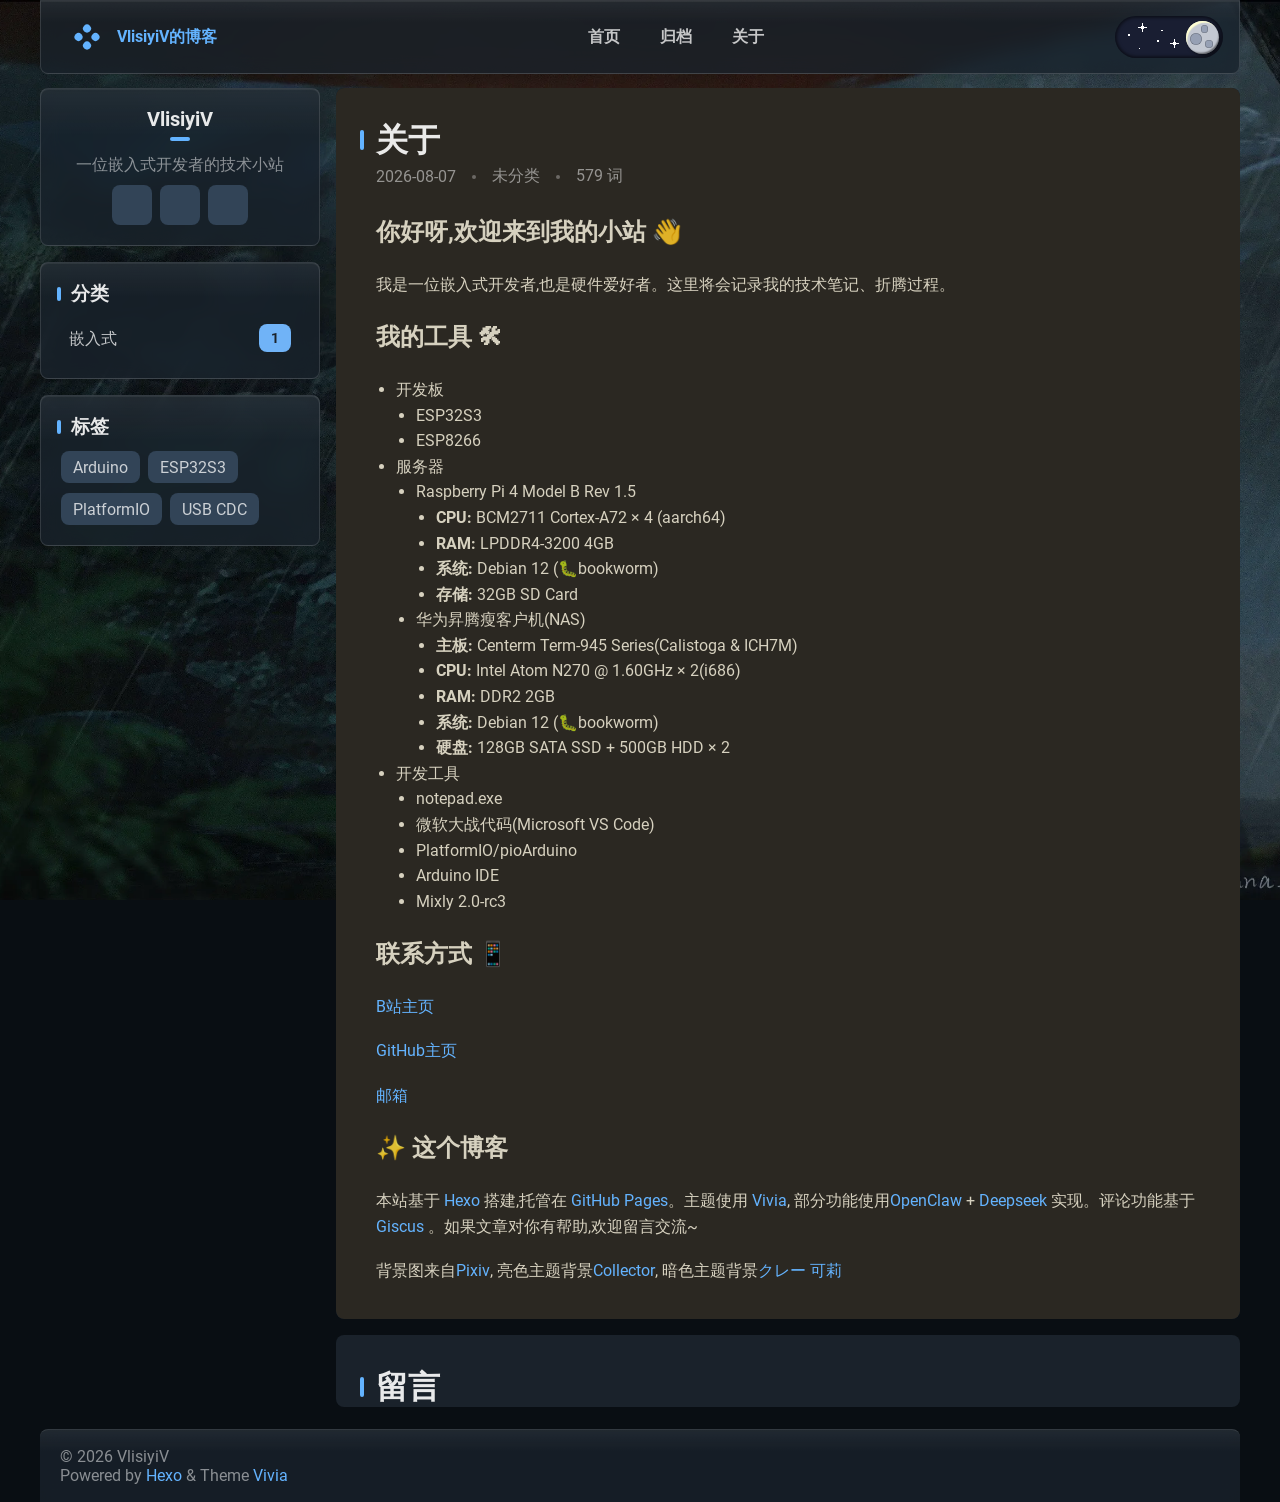
==== commit 0a9bae6b: "Site updated: 2026-08-08 13:48:16" ====
--- a/about/index.html
+++ b/about/index.html
@@ -50,7 +50,7 @@
     <link rel="icon" media="(prefers-color-scheme: dark)" href="/images/favicon-dark-192.png" sizes="192x192">
   
   
-  <link rel="stylesheet" href="/css/style.css?v=20260807b">
+  <link rel="stylesheet" href="/css/style.css?v=20260807c">
 <meta name="generator" content="Hexo 8.1.2"></head>
 
 <body>
@@ -174,9 +174,28 @@
       
 
 
+  <div class="widget-wrap">
+    <div class="widget">
+      <h3 class="widget-title">分类</h3>
+      <div class="category-box">
+            <a class="category-link" href="/categories/%E5%B5%8C%E5%85%A5%E5%BC%8F/">
+                嵌入式
+                <div class="category-count">1</div>
+            </a>
+        </div>
+    </div>
+  </div>
+
 
     
       
+  <div class="widget-wrap">
+    <div class="widget">
+      <h3 class="widget-title">标签</h3>
+      <ul class="widget-tag-list" itemprop="keywords"><li class="widget-tag-list-item"><a class="widget-tag-list-link" href="/tags/Arduino/" rel="tag">Arduino</a></li><li class="widget-tag-list-item"><a class="widget-tag-list-link" href="/tags/ESP32S3/" rel="tag">ESP32S3</a></li><li class="widget-tag-list-item"><a class="widget-tag-list-link" href="/tags/PlatformIO/" rel="tag">PlatformIO</a></li><li class="widget-tag-list-item"><a class="widget-tag-list-link" href="/tags/USB-CDC/" rel="tag">USB CDC</a></li></ul>
+    </div>
+  </div>
+
 
     
   </div>
@@ -259,7 +278,7 @@
 </ul>
 <h2 id="联系方式-📱"><a href="#联系方式-📱" class="headerlink" title="联系方式 📱"></a>联系方式 📱</h2><p><a target="_blank" rel="noopener" href="https://space.bilibili.com/592669612">B站主页</a></p>
 <p><a target="_blank" rel="noopener" href="https://github.com/vlisiyiv">GitHub主页</a></p>
-<p><a href="mailto:&#108;&#105;&#x73;&#105;&#121;&#105;&#x40;&#48;&#x33;&#51;&#x32;&#56;&#x30;&#55;&#x32;&#x31;&#46;&#x78;&#x79;&#x7a;">邮箱</a></p>
+<p><a href="mailto:&#x6c;&#x69;&#x73;&#x69;&#121;&#105;&#64;&#x30;&#x33;&#51;&#50;&#56;&#48;&#x37;&#50;&#49;&#46;&#x78;&#121;&#x7a;">邮箱</a></p>
 <h2 id="✨-这个博客"><a href="#✨-这个博客" class="headerlink" title="✨ 这个博客"></a>✨ 这个博客</h2><p>本站基于 <a target="_blank" rel="noopener" href="https://hexo.io/">Hexo</a> 搭建,托管在 <a target="_blank" rel="noopener" href="https://pages.github.com/">GitHub Pages</a>。主题使用 <a target="_blank" rel="noopener" href="https://github.com/saicaca/hexo-theme-vivia">Vivia</a>, 部分功能使用<a target="_blank" rel="noopener" href="https://openclaw.ai/">OpenClaw</a> + <a target="_blank" rel="noopener" href="https://www.deepseek.com/">Deepseek</a> 实现。评论功能基于 <a target="_blank" rel="noopener" href="https://giscus.app/">Giscus</a> 。如果文章对你有帮助,欢迎留言交流~</p>
 <p>背景图来自<a target="_blank" rel="noopener" href="https://www.pixiv.net/">Pixiv</a>, 亮色主题背景<a target="_blank" rel="noopener" href="https://www.pixiv.net/artworks/133535742">Collector</a>, 暗色主题背景<a target="_blank" rel="noopener" href="https://www.pixiv.net/artworks/85523453">クレー 可莉</a></p>
 
--- a/css/style.css
+++ b/css/style.css
@@ -317,7 +317,7 @@
   font: 16px "Roboto", -apple-system, BlinkMacSystemFont, "Segoe UI", "Oxygen", "Ubuntu", "Cantarell", "Fira Sans", "Droid Sans", "Helvetica Neue", sans-serif;
   -webkit-text-size-adjust: 100%;
   background-color: #eef0f4;
-  background-image: url("../images/bg-light.webp");
+  background-image: url("../images/bg-light-v2.webp");
   background-size: cover;
   background-position: center;
   background-repeat: no-repeat;
@@ -335,7 +335,7 @@
   left: 0;
   width: 100%;
   height: 100%;
-  background-image: url("../images/bg-dark.webp");
+  background-image: url("../images/bg-dark-v2.webp");
   background-size: cover;
   background-position: center;
   background-repeat: no-repeat;
